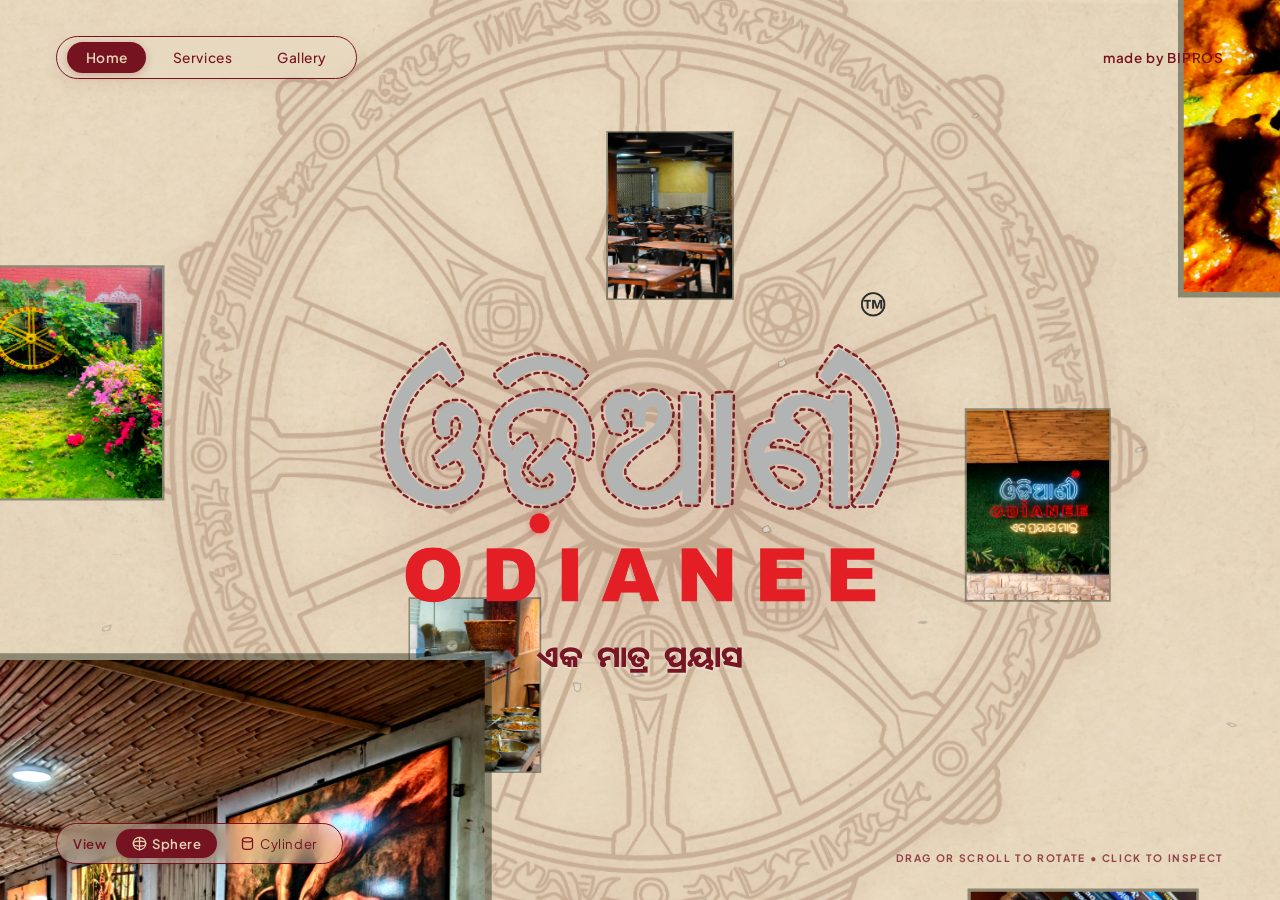
==== index.html @ 1cb21f40 "Replace gallery art data with numbered images This commit adds the new front-page and arts image ass" ====
<!DOCTYPE html>
<html lang="en">
<head>
  <meta charset="utf-8" />
  <meta name="viewport" content="width=device-width, initial-scale=1.0" />
  <title>ODIANEE — The Floating Gallery & Heritage</title>
  <meta name="description" content="An immersive 3D journey through the art, heritage, and timeless culinary culture of Odisha — replicated in the iconic floating gallery experience." />
  <link rel="icon" href="assets/logo.png" type="image/png" />

<link rel="preconnect" href="https://fonts.googleapis.com" />
  <link href="https://fonts.googleapis.com/css2?family=Federo&family=Noto+Sans+Oriya:wght@400;500;600;700;800;900&family=Plus+Jakarta+Sans:wght@300;400;500;600;700;800&display=swap" rel="stylesheet" />

<link rel="stylesheet" href="css/styles.css" />

<script src="assets/libs/three.min.js"></script>
  <script src="assets/libs/gsap.min.js"></script>
  <script src="assets/libs/ScrollTrigger.min.js"></script>
</head>
<body>

<header class="site-header">
    <div class="header-inner">
      <nav class="main-nav">
        <a href="index.html" class="nav-link active" data-view="collection">Home</a>
        <a href="services.html" class="nav-link" data-view="history">Services</a>
        <a href="gallery.html" class="nav-link" data-view="process">Gallery</a>
      </nav>
      <div class="header-credit">
        <a href="https://www.bipros.com/" target="_blank" rel="noopener noreferrer"><span>made by BIPROS</span></a>
      </div>
    </div>
  </header>

<div id="app">

<main id="view-collection" class="view-layer active">
      
      <div class="hero-wheel-backdrop" id="hero-wheel-backdrop">
        <div class="wheel-wrap">
          <img src="assets/chakra-wheel.png" alt="Sacred Konark Wheel" class="center-chakra-wheel" />
        </div>
      </div>

<div id="canvas-container">
        <canvas id="webgl-canvas"></canvas>
      </div>

      <section class="center-hero" id="center-hero">
        <div class="logo-wrap">
          <div class="logo-interactive">
            <img src="assets/logo.png" alt="ODIANEE Restaurant Logo" class="restaurant-logo" id="main-restaurant-logo" />
            <svg class="logo-svg-overlay" viewBox="0 0 990 630" fill="none" xmlns="http://www.w3.org/2000/svg">
              <path class="marching-ants-stroke" d="M 130 118 L 137 123 L 168 171 L 171 182 L 147 200 L 124 175 L 101 192 L 87 207 L 74 226 L 60 261 L 56 291 L 60 319 L 74 353 L 83 365 L 98 377 L 122 385 L 140 384 L 156 377 L 168 361 L 167 349 L 160 338 L 156 335 L 129 350 L 123 346 L 113 326 L 156 289 L 163 276 L 163 264 L 158 256 L 153 257 L 148 265 L 148 287 L 141 293 L 127 294 L 119 287 L 114 268 L 114 255 L 120 239 L 135 227 L 149 223 L 166 223 L 175 227 L 193 243 L 201 262 L 199 288 L 187 313 L 197 326 L 207 352 L 206 372 L 196 392 L 174 410 L 149 419 L 115 421 L 87 414 L 60 398 L 44 381 L 32 361 L 22 330 L 19 309 L 21 267 L 40 212 L 57 185 L 78 160 L 105 135 L 129 119 Z M 860 122 L 897 144 L 931 178 L 951 210 L 967 257 L 971 286 L 969 323 L 953 367 L 929 415 L 923 419 L 890 420 L 884 414 L 877 421 L 850 421 L 845 418 L 844 283 L 832 257 L 823 248 L 809 241 L 792 240 L 780 251 L 779 257 L 806 282 L 787 306 L 780 306 L 765 298 L 750 297 L 740 302 L 733 310 L 757 310 L 785 317 L 809 330 L 819 340 L 829 362 L 830 378 L 822 401 L 811 413 L 787 423 L 769 423 L 741 414 L 729 406 L 710 386 L 701 371 L 691 343 L 688 316 L 698 285 L 714 268 L 737 259 L 739 239 L 747 226 L 758 216 L 777 208 L 798 207 L 843 219 L 845 210 L 850 207 L 880 208 L 883 213 L 885 413 L 901 390 L 918 353 L 932 307 L 932 284 L 928 256 L 921 234 L 907 209 L 894 194 L 877 181 L 865 176 L 852 193 L 842 200 L 821 182 L 821 174 L 854 126 L 859 123 Z M 301 137 L 342 141 L 364 149 L 392 166 L 400 176 L 381 201 L 372 203 L 350 183 L 324 173 L 305 173 L 290 177 L 269 188 L 254 201 L 247 201 L 227 179 L 227 172 L 262 148 L 300 138 Z M 310 203 L 330 203 L 355 209 L 374 219 L 390 234 L 402 254 L 409 278 L 410 307 L 406 330 L 400 334 L 372 322 L 377 299 L 375 272 L 361 254 L 334 242 L 302 241 L 283 246 L 271 253 L 264 259 L 256 273 L 257 298 L 261 304 L 282 285 L 289 283 L 295 287 L 307 310 L 285 336 L 279 356 L 289 373 L 311 383 L 329 380 L 334 374 L 333 363 L 329 360 L 317 372 L 309 373 L 289 353 L 289 346 L 339 294 L 347 295 L 365 308 L 367 317 L 354 330 L 369 348 L 375 365 L 374 380 L 366 396 L 348 411 L 322 420 L 296 420 L 276 413 L 254 391 L 246 368 L 245 344 L 227 327 L 218 308 L 217 279 L 231 245 L 247 229 L 265 217 L 293 206 L 309 204 Z M 518 203 L 535 207 L 551 223 L 557 245 L 555 265 L 547 282 L 533 296 L 503 314 L 475 339 L 468 351 L 468 363 L 485 381 L 496 386 L 510 387 L 530 380 L 556 358 L 567 344 L 567 215 L 573 209 L 603 210 L 606 215 L 605 415 L 600 418 L 570 417 L 566 401 L 548 414 L 529 421 L 495 423 L 460 411 L 437 391 L 431 381 L 426 365 L 426 353 L 436 327 L 457 305 L 500 279 L 484 278 L 479 275 L 478 245 L 468 241 L 463 252 L 473 266 L 471 282 L 461 288 L 440 284 L 426 255 L 425 236 L 428 226 L 440 211 L 453 206 L 478 205 L 494 215 L 507 206 L 517 204 Z M 657 207 L 665 208 L 668 213 L 665 414 L 658 418 L 638 420 L 631 419 L 628 414 L 628 215 L 634 209 L 656 208 Z M 758 347 L 742 346 L 736 349 L 752 373 L 771 386 L 779 386 L 790 380 L 795 373 L 795 367 L 781 354 L 759 347 Z" />
              <circle class="animated-red-dot" cx="310" cy="450" r="18.5" fill="#E31E24" />
            </svg>
          </div>
          <p class="hero-subtitle">ଏକ ମାତ୍ର ପ୍ରୟାସ</p>
        </div>
      </section>

<div class="bottom-controls">
        <div class="view-switcher-pill">
          <span class="view-label">View</span>
          <button id="btn-sphere" class="view-btn active" title="Sphere View" aria-label="Sphere View">
            <svg class="view-icon" width="16" height="16" viewBox="0 0 24 24" fill="none" stroke="currentColor" stroke-width="2" stroke-linecap="round" stroke-linejoin="round">
              <circle cx="12" cy="12" r="10"/>
              <ellipse cx="12" cy="12" rx="10" ry="4"/>
              <line x1="12" y1="2" x2="12" y2="22"/>
            </svg>
            <span>Sphere</span>
          </button>
          <button id="btn-cylinder" class="view-btn" title="Cylinder View" aria-label="Cylinder View">
            <svg class="view-icon" width="16" height="16" viewBox="0 0 24 24" fill="none" stroke="currentColor" stroke-width="2" stroke-linecap="round" stroke-linejoin="round">
              <ellipse cx="12" cy="6" rx="8" ry="3.5"/>
              <path d="M4 6v12c0 1.93 3.58 3.5 8 3.5s8-1.57 8-3.5V6"/>
            </svg>
            <span>Cylinder</span>
          </button>
        </div>
      </div>

<div id="detail-modal" class="detail-modal">
        <button id="detail-close-btn" class="detail-close-btn">
          <span>&#x2715;</span> Close
        </button>
        <div class="detail-body">
          <div class="detail-title-col">
            <h1 id="detail-title" class="detail-title">Radha &amp; Krishna</h1>
          </div>
          <div class="detail-desc-col">
            <p id="detail-desc" class="detail-desc"></p>
          </div>
        </div>
      </div>
    </main>

<section id="view-history" class="view-layer">
      <div id="history-progress" class="history-progress"></div>

<article class="scroll-section">
        <div class="section-wrapper">
          <div class="section-content">
            <p class="section-num">01</p>
            <div class="section-title-wrap">
              <h2 class="section-title">What Is Pahari Art?</h2>
            </div>
            <div class="section-para-wrap">
              <p class="section-para">Pahari painting is a tradition of miniature painting that flourished in the Himalayan foothills of North India, celebrating intense emotional resonance, delicate naturalism, and timeless spiritual devotion.</p>
            </div>
          </div>
          <div class="section-image-box">
            <img class="section-img" src="assets/history/history-art-1.png" alt="What Is Pahari Art" />
          </div>
        </div>
      </article>

<article class="scroll-section">
        <div class="section-wrapper">
          <div class="section-content">
            <p class="section-num">02</p>
            <div class="section-title-wrap">
              <h2 class="section-title">The Origins</h2>
            </div>
            <div class="section-para-wrap">
              <p class="section-para">The origins of Pahari painting lie in the decline of the Mughal Empire and the migration of skilled atelier artists to the tranquil, mountain-guarded valleys of northern India.</p>
            </div>
          </div>
          <div class="section-image-box">
            <img class="section-img" src="assets/history/history-art-2.png" alt="The Origins" />
          </div>
        </div>
      </article>

<article class="scroll-section">
        <div class="section-wrapper">
          <div class="section-content">
            <p class="section-num">03</p>
            <div class="section-title-wrap">
              <h2 class="section-title">The Schools</h2>
            </div>
            <div class="section-para-wrap">
              <p class="section-para">Basohli, Guler, Kangra, Chamba, and Mandi each shaped unique visual languages — from vibrant unmixed pigments and beetle-wing jewel effects to soft poetic lyrical realism.</p>
            </div>
          </div>
          <div class="section-image-box">
            <img class="section-img" src="assets/history/history-art-3.png" alt="The Schools" />
          </div>
        </div>
      </article>

<article class="scroll-section">
        <div class="section-wrapper">
          <div class="section-content">
            <p class="section-num">04</p>
            <div class="section-title-wrap">
              <h2 class="section-title">The Subjects</h2>
            </div>
            <div class="section-para-wrap">
              <p class="section-para">Love, devotion, musical modes (Ragamala), poetry, and mythology became the living soul of Pahari art, capturing the intimate dialogue between human sentiment and cosmic beauty.</p>
            </div>
          </div>
          <div class="section-image-box">
            <img class="section-img" src="assets/history/history-art-4.png" alt="The Subjects" />
          </div>
        </div>
      </article>

<article class="scroll-section">
        <div class="section-wrapper">
          <div class="section-content">
            <p class="section-num">05</p>
            <div class="section-title-wrap">
              <h2 class="section-title">Legacy</h2>
            </div>
            <div class="section-para-wrap">
              <p class="section-para">Today, Pahari paintings are celebrated worldwide in premier museums as enduring masterpieces of poetic storytelling, fine draughtsmanship, and transcendent aesthetic grace.</p>
            </div>
          </div>
          <div class="section-image-box">
            <img class="section-img" src="assets/history/history-art-5.png" alt="Legacy" />
          </div>
        </div>
      </article>
    </section>

<section id="view-process" class="view-layer">
      <div class="process-container">
        <div class="process-pin-wrapper">
          <div class="process-main">

<div class="process-text-col">
              <h1 class="process-main-title">The Art of Making</h1>
              <div class="dynamic-text-stage">
                
                <div class="dynamic-text-item active" data-step="0">
                  <span class="dynamic-step-label">STEP 1</span>
                  <h2 class="dynamic-step-title">The Paper and the Ground</h2>
                  <p class="dynamic-step-desc">Most Pahari paintings were executed on wasli — a laminated sheet made by pasting several layers of paper together, then rubbing the surface smooth with a polished agate stone until it acquired a near-enamelled finish.</p>
                </div>

                <div class="dynamic-text-item" data-step="1">
                  <span class="dynamic-step-label">STEP 2</span>
                  <h2 class="dynamic-step-title">The Pigments</h2>
                  <p class="dynamic-step-desc">The colours of Pahari painting were not bought from a shop. They were prepared: lapis lazuli from Afghanistan, vermilion from purified cinnabar, white from conch shell, and gold beaten to impossible thinness.</p>
                </div>

                <div class="dynamic-text-item" data-step="2">
                  <span class="dynamic-step-label">STEP 3</span>
                  <h2 class="dynamic-step-title">The Brushes</h2>
                  <p class="dynamic-step-desc">The brushes of Pahari painting were made from the fine tail hairs of squirrels. The finest brushes contained as few as three or four hairs, capable of drawing a line finer than human hair.</p>
                </div>

                <div class="dynamic-text-item" data-step="3">
                  <span class="dynamic-step-label">STEP 4</span>
                  <h2 class="dynamic-step-title">The Drawing</h2>
                  <p class="dynamic-step-desc">The painting began with a preliminary sketch in charcoal or light red, refined through master transfers, then outlined in permanent ink before color began.</p>
                </div>

                <div class="dynamic-text-item" data-step="4">
                  <span class="dynamic-step-label">STEP 5</span>
                  <h2 class="dynamic-step-title">The Colouring</h2>
                  <p class="dynamic-step-desc">Colour was applied in delicate layers: flat washes first, then meticulous tonal modelling, followed by micro-strokes defining fabric textures and botanical life.</p>
                </div>

                <div class="dynamic-text-item" data-step="5">
                  <span class="dynamic-step-label">STEP 6</span>
                  <h2 class="dynamic-step-title">Gold and Final Details</h2>
                  <p class="dynamic-step-desc">Pure gold was applied with fine gum medium for jewellery, halo outlines, and architecture, then burnished with agate stone to achieve a mirror-bright metal gleam.</p>
                </div>

                <div class="dynamic-text-item" data-step="6">
                  <span class="dynamic-step-label">STEP 7</span>
                  <h2 class="dynamic-step-title">The Artists and Their Lives</h2>
                  <p class="dynamic-step-desc">Painting in the Pahari courts was a sacred hereditary profession. Master families passed secrets across generations, dedicated entirely to the perfection of emotional vision.</p>
                </div>

              </div>
            </div>

<div class="process-cards-col">
              <div class="cards-stage">
                
                <div class="stack-card" style="z-index: 10;">
                  <img src="assets/process/art-1.png" alt="The Paper and the Ground" class="stack-card-img" />
                  <div class="stack-card-overlay"></div>
                </div>

                <div class="stack-card" style="z-index: 9;">
                  <img src="assets/process/art-2.png" alt="The Pigments" class="stack-card-img" />
                  <div class="stack-card-overlay"></div>
                </div>

                <div class="stack-card" style="z-index: 8;">
                  <img src="assets/process/art-3.png" alt="The Brushes" class="stack-card-img" />
                  <div class="stack-card-overlay"></div>
                </div>

                <div class="stack-card" style="z-index: 7;">
                  <img src="assets/process/art-4.png" alt="The Drawing" class="stack-card-img" />
                  <div class="stack-card-overlay"></div>
                </div>

                <div class="stack-card" style="z-index: 6;">
                  <img src="assets/process/art-5.png" alt="The Colouring" class="stack-card-img" />
                  <div class="stack-card-overlay"></div>
                </div>

                <div class="stack-card" style="z-index: 5;">
                  <img src="assets/process/art-6.png" alt="Gold and Final Details" class="stack-card-img" />
                  <div class="stack-card-overlay"></div>
                </div>

                <div class="stack-card" style="z-index: 4;">
                  <img src="assets/process/art-7.png" alt="The Artists and Their Lives" class="stack-card-img" />
                  <div class="stack-card-overlay"></div>
                </div>

              </div>
            </div>

          </div>
        </div>
      </div>
    </section>

  </div>

<div id="transition-curtain" class="transition-curtain">
    <svg class="transition-svg" viewBox="0 0 100 100" preserveAspectRatio="none">
      <path id="transition-path" class="transition-path" d="M 0 0 Q 50 0 100 0 L 100 0 Q 50 0 0 0 Z"></path>
    </svg>
  </div>

  <div class="cursor-hint">Drag or scroll to rotate &bull; Click to inspect</div>

<script src="js/data.js"></script>
  <script src="js/gallery.js"></script>
  <script src="js/history.js"></script>
  <script src="js/process.js"></script>
  <script src="js/transitions.js"></script>

  <script>window.addEventListener('DOMContentLoaded', () => {
      
      const gallery = new FloatingGallery();

const historyView = new HistoryView();

const processView = new ProcessView();

const router = new PageRouter();
    });
</script>
</body>
</html>
---- css/styles.css ----
@import url('https://fonts.googleapis.com/css2?family=Federo&family=Noto+Sans+Oriya:wght@400;500;600;700;800;900&family=Plus+Jakarta+Sans:wght@300;400;500;600;700;800&display=swap');

:root {
  --primary: #761321;
  --primary-rgb: 118, 19, 33;
  --primary-dim: rgba(118, 19, 33, 0.45);
  --primary-hover: rgba(118, 19, 33, 0.75);
  --primary-light: rgba(118, 19, 33, 0.12);
  --accent-cream: #E4D3B5;
  --accent-red: #dd1d25;
  --bg-parchment: #e8dcc5;
  --font-heading: 'Federo', Georgia, serif;
  --font-para: 'Plus Jakarta Sans', -apple-system, BlinkMacSystemFont, 'Segoe UI', Roboto, sans-serif;
  --font-odia: 'Noto Sans Oriya', 'Plus Jakarta Sans', sans-serif;
}

* {
  box-sizing: border-box;
  margin: 0;
  padding: 0;
}

html, body {
  width: 100%;
  height: 100%;
  overflow: hidden;
  background-color: #e6d8bd;
  background-image: url('../assets/primary-bg.png');
  background-size: cover;
  background-position: center;
  background-repeat: no-repeat;
  background-attachment: fixed;
  color: var(--primary);
  font-family: var(--font-para);
  user-select: none;
  -webkit-font-smoothing: antialiased;
}

.font-heading {
  font-family: var(--font-heading);
}

.font-para {
  font-family: var(--font-para);
}

#app {
  position: relative;
  width: 100vw;
  height: 100vh;
  overflow: hidden;
  background: transparent;
}

#app::before {
  content: '';
  position: fixed;
  inset: 0;
  width: 100vw;
  height: 100vh;
  background-image: url('../assets/primary-bg.png');
  background-size: cover;
  background-position: center;
  background-repeat: no-repeat;
  z-index: -10;
  pointer-events: none;
}

.view-layer {
  position: absolute;
  inset: 0;
  width: 100vw;
  height: 100vh;
  opacity: 0;
  visibility: hidden;
  pointer-events: none;
  transition: opacity 0.4s ease, visibility 0.4s ease;
}

.view-layer.active {
  opacity: 1;
  visibility: visible;
  pointer-events: auto;
}

header.site-header {
  position: fixed;
  top: 0;
  left: 0;
  width: 100%;
  padding: 2rem 2rem;
  z-index: 60;
  pointer-events: none;
  color: var(--primary);
}

@media (min-width: 768px) {
  header.site-header {
    padding: 2.25rem 3.5rem;
  }
}

.header-inner {
  display: flex;
  align-items: center;
  justify-content: space-between;
}

nav.main-nav {
  pointer-events: auto;
  display: flex;
  align-items: center;
  gap: 0.35rem;
  padding: 0.28rem 0.5rem;
  border-radius: 9999px;
  background: rgba(232, 220, 197, 0.4);
  backdrop-filter: blur(8px);
  -webkit-backdrop-filter: blur(8px);
  border: 1px solid var(--primary);
  color: var(--primary);
  box-shadow: 0 4px 16px rgba(118, 19, 33, 0.08);
}

@media (min-width: 768px) {
  nav.main-nav {
    padding: 0.32rem 0.65rem;
    gap: 0.5rem;
  }
}

.nav-link {
  font-family: var(--font-para);
  font-size: 0.78rem;
  font-weight: 500;
  padding: 0.35rem 0.95rem;
  border-radius: 9999px;
  border: none;
  cursor: pointer;
  background: transparent;
  color: var(--primary);
  transition: all 0.3s cubic-bezier(0.16, 1, 0.3, 1);
  letter-spacing: 0.04em;
  text-decoration: none;
  display: inline-flex;
  align-items: center;
  justify-content: center;
}

@media (min-width: 768px) {
  .nav-link {
    font-size: 0.86rem;
    padding: 0.42rem 1.15rem;
  }
}

.nav-link:hover {
  background: rgba(255, 255, 255, 0.25);
  color: var(--primary);
}

.nav-link.active {
  background: var(--primary);
  color: var(--accent-cream);
  font-weight: 600;
  box-shadow: 0 2px 8px rgba(118, 19, 33, 0.25);
}

.header-credit {
  pointer-events: auto;
  font-family: var(--font-para);
  font-size: 0.84rem;
  letter-spacing: 0.06em;
  font-weight: 600;
  display: none;
}

@media (min-width: 640px) {
  .header-credit {
    display: flex;
    align-items: center;
  }
}

.header-credit a {
  color: var(--primary);
  text-decoration: none;
  cursor: pointer;
  transition: opacity 0.2s ease;
}

.header-credit a:hover {
  opacity: 0.75;
}

#view-collection {
  position: relative;
  width: 100vw;
  height: 100vh;
}

.canvas-bg {
  display: none !important;
}

#canvas-container {
  position: relative;
  width: 100%;
  height: 100%;
  overflow: hidden;
  z-index: 5;
  cursor: grab;
}

#canvas-container:active {
  cursor: grabbing;
}

#webgl-canvas {
  display: block;
  width: 100%;
  height: 100%;
}

.hero-wheel-backdrop {
  position: absolute;
  top: 50%;
  left: 50%;
  transform: translate(-50%, -50%);
  z-index: 2; 
  pointer-events: none;
  display: flex;
  align-items: center;
  justify-content: center;
  margin: 0;
  padding: 0;
  transition: opacity 0.45s cubic-bezier(0.16, 1, 0.3, 1), transform 0.45s cubic-bezier(0.16, 1, 0.3, 1);
  will-change: opacity, transform;
}

.hero-wheel-backdrop.hidden-hero {
  opacity: 0;
  transform: translate(-50%, -55%) scale(0.92);
  pointer-events: none;
}

.wheel-wrap {
  position: relative;
  display: flex;
  align-items: center;
  justify-content: center;
  margin: 0;
  padding: 0;
  animation: subtleFloat 6s ease-in-out infinite;
}

.center-chakra-wheel {
  display: block;
  width: min(810px, 130vw);
  height: min(810px, 130vw);
  aspect-ratio: 1 / 1;
  object-fit: contain;
  pointer-events: none;
  user-select: none;
  animation: slowChakraSpin 70s linear infinite;
  transform-origin: center center;
  opacity: 0.88;
  filter: drop-shadow(0 2px 16px rgba(118, 19, 33, 0.12));
  will-change: transform;
}

@media (min-width: 768px) {
  .center-chakra-wheel {
    width: min(1170px, 115vh);
    height: min(1170px, 115vh);
  }
}

@media (min-width: 1200px) {
  .center-chakra-wheel {
    width: min(1380px, 128vh);
    height: min(1380px, 128vh);
  }
}

@keyframes slowChakraSpin {
  from {
    transform: rotate(0deg);
  }
  to {
    transform: rotate(360deg);
  }
}

.center-hero {
  position: absolute;
  top: 50%;
  left: 50%;
  transform: translate(-50%, -50%);
  z-index: 20;
  text-align: center;
  pointer-events: none;
  display: flex;
  align-items: center;
  justify-content: center;
  transition: opacity 0.45s cubic-bezier(0.16, 1, 0.3, 1), transform 0.45s cubic-bezier(0.16, 1, 0.3, 1);
  will-change: opacity, transform;
}

.center-hero.hidden-hero {
  opacity: 0;
  transform: translate(-50%, -55%) scale(0.92);
  pointer-events: none;
}

.logo-wrap {
  position: relative;
  display: flex;
  align-items: center;
  justify-content: center;
  animation: subtleFloat 6s ease-in-out infinite;
}

@keyframes subtleFloat {
  0%, 100% { transform: translateY(0); }
  50% { transform: translateY(-6px); }
}

.logo-interactive {
  position: relative;
  display: block;
  line-height: 0;
}

.restaurant-logo {
  display: block;
  max-width: 380px;
  width: 78vw;
  height: auto;
  object-fit: contain;
  filter: drop-shadow(0 10px 32px rgba(118, 19, 33, 0.18));
  user-select: none;
  pointer-events: none;
  transition: transform 0.4s ease;
}

@media (min-width: 768px) {
  .restaurant-logo {
    max-width: 560px;
    width: 48vw;
  }
}

@media (min-width: 1200px) {
  .restaurant-logo {
    max-width: 680px;
    width: 42vw;
  }
}

.logo-svg-overlay {
  position: absolute;
  inset: 0;
  width: 100%;
  height: 100%;
  pointer-events: none;
  overflow: visible;
}

.marching-ants-stroke {
  fill: none;
  stroke: var(--primary);
  stroke-width: 4.5px;
  stroke-linecap: round;
  stroke-linejoin: round;
  stroke-dasharray: 8 8;
  animation: marchingAnts 24s linear infinite;
  opacity: 0.92;
}

@keyframes marchingAnts {
  to {
    stroke-dashoffset: -320;
  }
}

.animated-red-dot {
  transform-origin: 310px 450px;
  animation: redDotTravel 2s cubic-bezier(0.4, 0, 0.2, 1) infinite alternate;
  filter: drop-shadow(0 2px 6px rgba(227, 30, 36, 0.35));
}

@keyframes redDotTravel {
  0%, 15% {
    transform: translate(0px, 0px);
  }
  85%, 100% {
    transform: translate(56px, 0px);
  }
}

.hero-subtitle {
  position: absolute;
  top: calc(100% + 0.6rem);
  left: 50%;
  transform: translateX(-50%);
  white-space: nowrap;
  font-family: var(--font-odia);
  font-size: 1.45rem;
  font-weight: 800;
  letter-spacing: normal;
  word-spacing: 0.35rem;
  color: var(--primary);
  opacity: 0.98;
  text-shadow: 0 1px 3px rgba(255, 255, 255, 0.6);
  pointer-events: none;
}

@media (min-width: 768px) {
  .hero-subtitle {
    font-size: 1.85rem;
    letter-spacing: normal;
    word-spacing: 0.45rem;
    top: calc(100% + 0.85rem);
  }
}

.bottom-controls {
  position: absolute;
  bottom: 2rem;
  left: 2rem;
  z-index: 25;
  width: auto;
  pointer-events: none;
  transition: opacity 0.3s ease;
}

@media (min-width: 768px) {
  .bottom-controls {
    bottom: 2.25rem;
    left: 3.5rem;
  }
}

.bottom-controls.hidden-controls {
  opacity: 0;
  pointer-events: none;
}

.view-switcher-pill {
  pointer-events: auto;
  display: flex;
  align-items: center;
  gap: 0.35rem;
  padding: 0.28rem 0.5rem;
  border-radius: 9999px;
  background: rgba(232, 220, 197, 0.4);
  backdrop-filter: blur(8px);
  -webkit-backdrop-filter: blur(8px);
  border: 1px solid var(--primary);
  color: var(--primary);
  box-shadow: 0 4px 16px rgba(118, 19, 33, 0.08);
}

@media (min-width: 768px) {
  .view-switcher-pill {
    padding: 0.32rem 0.65rem;
    gap: 0.5rem;
  }
}

.view-label {
  font-family: var(--font-para);
  font-size: 0.72rem;
  font-weight: 600;
  padding-left: 0.35rem;
  padding-right: 0.15rem;
  letter-spacing: 0.04em;
  white-space: nowrap;
}

@media (min-width: 768px) {
  .view-label {
    font-size: 0.82rem;
  }
}

.view-btn {
  font-family: var(--font-para);
  font-size: 0.76rem;
  padding: 0.32rem 0.75rem;
  border-radius: 9999px;
  border: none;
  cursor: pointer;
  background: transparent;
  color: var(--primary);
  transition: all 0.3s cubic-bezier(0.16, 1, 0.3, 1);
  letter-spacing: 0.04em;
  display: inline-flex;
  align-items: center;
  gap: 0.35rem;
}

@media (min-width: 768px) {
  .view-btn {
    font-size: 0.82rem;
    padding: 0.38rem 0.95rem;
  }
}

.view-btn svg.view-icon {
  width: 15px;
  height: 15px;
  stroke: currentColor;
  flex-shrink: 0;
}

.view-btn:hover {
  background: rgba(255, 255, 255, 0.25);
}

.view-btn.active {
  background: var(--primary);
  color: var(--accent-cream);
  font-weight: 600;
  box-shadow: 0 2px 8px rgba(118, 19, 33, 0.25);
}

.detail-modal {
  position: fixed;
  inset: 0;
  z-index: 55;
  color: var(--primary);
  display: flex;
  flex-direction: column;
  padding: 1.5rem;
  pointer-events: none;
  opacity: 0;
  visibility: hidden;
  transition: opacity 0.4s ease, visibility 0.4s ease;
}

@media (min-width: 768px) {
  .detail-modal {
    padding: 2.5rem 3.5rem;
  }
}

.detail-modal.active {
  opacity: 1;
  visibility: visible;
  pointer-events: auto;
}

.detail-close-btn {
  align-self: flex-end;
  margin-top: 4.5rem;
  margin-right: 0.5rem;
  font-family: var(--font-para);
  font-size: 0.85rem;
  letter-spacing: 0.2em;
  text-transform: uppercase;
  color: var(--primary);
  background: transparent;
  border: none;
  cursor: pointer;
  opacity: 0.75;
  transition: opacity 0.25s ease, transform 0.25s ease;
  pointer-events: auto;
  display: flex;
  align-items: center;
  gap: 0.5rem;
}

@media (min-width: 768px) {
  .detail-close-btn {
    margin-top: 3.5rem;
    margin-right: 1.5rem;
    font-size: 0.9rem;
  }
}

.detail-close-btn:hover {
  opacity: 1;
  transform: translateX(-2px);
}

.detail-body {
  height: 100%;
  width: 100%;
  display: flex;
  flex-direction: column;
  justify-content: flex-end;
  gap: 1.5rem;
  pointer-events: auto;
  padding-bottom: 2.5rem;
}

@media (min-width: 768px) {
  .detail-body {
    flex-direction: row;
    align-items: flex-end;
    justify-content: space-between;
    padding-bottom: 3rem;
    gap: 2rem;
  }
}

.detail-title-col {
  width: 100%;
  max-width: 500px;
}

.detail-meta-badge {
  display: inline-block;
  font-family: var(--font-para);
  font-size: 0.72rem;
  letter-spacing: 0.15em;
  text-transform: uppercase;
  color: var(--primary-dim);
  margin-bottom: 0.5rem;
  border-bottom: 1px solid rgba(118, 19, 33, 0.25);
  padding-bottom: 0.2rem;
}

.detail-title {
  font-family: var(--font-heading);
  font-size: 2.4rem;
  font-weight: 600;
  line-height: 1.15;
  margin-bottom: 0.75rem;
  color: var(--primary);
  letter-spacing: -0.01em;
}

@media (min-width: 768px) {
  .detail-title {
    font-size: 3.6rem;
  }
}

.detail-tags {
  display: flex;
  flex-wrap: wrap;
  gap: 0.4rem;
  margin-top: 0.5rem;
}

.detail-tag {
  font-family: var(--font-para);
  font-size: 0.75rem;
  font-weight: 600;
  padding: 0.25rem 0.75rem;
  border-radius: 9999px;
  background: rgba(118, 19, 33, 0.1);
  color: var(--primary);
  letter-spacing: 0.05em;
}

.detail-desc-col {
  width: 100%;
  max-width: 500px;
}

.detail-desc {
  font-family: var(--font-para);
  font-size: 0.95rem;
  font-weight: 400;
  line-height: 1.65;
  color: #22281b;
  text-align: justify;
  text-wrap: balance;
  background: rgba(232, 220, 197, 0.55);
  backdrop-filter: blur(8px);
  -webkit-backdrop-filter: blur(8px);
  padding: 1.1rem 1.4rem;
  border-radius: 12px;
  border: 1px solid rgba(118, 19, 33, 0.15);
}

@media (min-width: 768px) {
  .detail-desc {
    font-size: 1.02rem;
    padding: 1.3rem 1.65rem;
  }
}

#view-history {
  display: flex;
  width: 100vw;
  height: 100vh;
  overflow-x: auto;
  overflow-y: hidden;
  scrollbar-width: none;
  -ms-overflow-style: none;
}

#view-history::-webkit-scrollbar {
  display: none;
}

.history-bg {
  display: none !important;
}

.scroll-section {
  min-width: 100vw;
  width: 100vw;
  height: 100vh;
  flex-shrink: 0;
  display: flex;
  align-items: center;
  justify-content: center;
  padding: 2rem 1.5rem;
  position: relative;
}

@media (min-width: 768px) {
  .scroll-section {
    padding: 2rem 6rem;
  }
}

.section-wrapper {
  width: 85%;
  height: 100%;
  display: flex;
  flex-direction: column;
  align-items: center;
  justify-content: center;
  gap: 2rem;
}

@media (min-width: 768px) {
  .section-wrapper {
    width: 75%;
    flex-direction: row;
    justify-content: space-between;
    gap: 3rem;
  }
}

.section-content {
  width: 100%;
}

@media (min-width: 768px) {
  .section-content {
    width: 48%;
  }
}

.section-num {
  color: var(--primary);
  font-family: var(--font-heading);
  font-size: 2.4rem;
  font-weight: 600;
  margin-bottom: 0.5rem;
  opacity: 0.95;
}

.section-title-wrap {
  overflow: hidden;
}

.section-title {
  color: var(--primary);
  font-family: var(--font-heading);
  font-size: 2rem;
  font-weight: 600;
  line-height: 1.2;
  letter-spacing: -0.01em;
  margin-bottom: 1.25rem;
}

@media (min-width: 768px) {
  .section-title {
    font-size: 3.4rem;
  }
}

.section-para-wrap {
  overflow: hidden;
}

.section-para {
  color: #22281b;
  font-family: var(--font-para);
  font-size: 1.05rem;
  font-weight: 400;
  line-height: 1.6;
  text-wrap: balance;
  opacity: 0.95;
}

@media (min-width: 768px) {
  .section-para {
    font-size: 1.22rem;
  }
}

.section-image-box {
  width: 100%;
  height: 45vh;
  border-radius: 4px;
  overflow: hidden;
  box-shadow: 0 16px 40px rgba(118, 19, 33, 0.18);
  border: 1px solid rgba(118, 19, 33, 0.15);
  background: rgba(118, 19, 33, 0.05);
}

@media (min-width: 768px) {
  .section-image-box {
    width: 40%;
    height: 58vh;
  }
}

.section-img {
  width: 100%;
  height: 100%;
  object-fit: cover;
  transition: transform 0.6s cubic-bezier(0.16, 1, 0.3, 1);
}

.section-image-box:hover .section-img {
  transform: scale(1.04);
}

.history-progress {
  position: fixed;
  bottom: 0;
  left: 0;
  height: 3px;
  background: var(--primary);
  z-index: 60;
  width: 0%;
  transition: width 0.1s ease-out;
}

#view-process {
  position: relative;
  width: 100vw;
  height: 100vh;
  overflow-y: auto;
  overflow-x: hidden;
  background-color: transparent;
  color: #1c1a17;
  scrollbar-width: thin;
}

.process-bg {
  display: none !important;
}

.process-container {
  position: relative;
  width: 100%;
  min-height: 700vh; 
}

.process-pin-wrapper {
  position: sticky;
  top: 0;
  left: 0;
  width: 100vw;
  height: 100vh;
  display: flex;
  align-items: center;
  justify-content: center;
  overflow: hidden;
}

.process-main {
  width: 90%;
  height: 100%;
  display: flex;
  flex-direction: column;
  justify-content: center;
  color: var(--primary);
}

@media (min-width: 768px) {
  .process-main {
    width: 82%;
    flex-direction: row;
    align-items: center;
  }
}

.process-text-col {
  width: 100%;
  height: 48%;
  display: flex;
  flex-direction: column;
  justify-content: center;
  padding: 1.5rem 1rem;
  position: relative;
}

@media (min-width: 768px) {
  .process-text-col {
    width: 50%;
    height: 100%;
    padding: 2rem 4rem;
  }
}

.process-main-title {
  font-family: var(--font-heading);
  font-size: 2.2rem;
  font-weight: 600;
  margin-bottom: 1.5rem;
  color: var(--primary);
}

@media (min-width: 768px) {
  .process-main-title {
    font-size: 3.4rem;
    margin-bottom: 2rem;
  }
}

.dynamic-text-stage {
  position: relative;
  height: 60%;
  width: 100%;
}

.dynamic-text-item {
  position: absolute;
  top: 50%;
  left: 0;
  transform: translateY(-50%);
  width: 100%;
  display: flex;
  flex-direction: column;
  gap: 0.6rem;
  padding-right: 1.5rem;
  opacity: 0;
  pointer-events: none;
  transition: opacity 0.4s ease, transform 0.4s ease;
}

.dynamic-text-item.active {
  opacity: 1;
  pointer-events: auto;
  transform: translateY(-50%);
}

.dynamic-step-label {
  font-family: var(--font-para);
  font-size: 0.95rem;
  font-weight: 600;
  letter-spacing: 0.2em;
  color: var(--primary);
}

@media (min-width: 768px) {
  .dynamic-step-label {
    font-size: 1.15rem;
  }
}

.dynamic-step-title {
  font-family: var(--font-heading);
  font-size: 1.5rem;
  font-weight: 600;
  line-height: 1.15;
  letter-spacing: -0.01em;
  color: var(--primary);
}

@media (min-width: 768px) {
  .dynamic-step-title {
    font-size: 2.1rem;
  }
}

.dynamic-step-desc {
  font-family: var(--font-para);
  font-size: 0.92rem;
  font-weight: 400;
  line-height: 1.6;
  color: #22281b;
  text-wrap: balance;
  opacity: 0.95;
}

@media (min-width: 768px) {
  .dynamic-step-desc {
    font-size: 1.05rem;
  }
}

.process-cards-col {
  width: 100%;
  height: 48%;
  display: flex;
  align-items: center;
  justify-content: center;
  padding: 1rem;
}

@media (min-width: 768px) {
  .process-cards-col {
    width: 50%;
    height: 100%;
    padding: 3rem;
  }
}

.cards-stage {
  position: relative;
  width: 100%;
  max-width: 440px;
  height: 90%;
  max-height: 68vh;
  border-radius: 8px;
  overflow: hidden;
  box-shadow: 0 20px 48px rgba(118, 19, 33, 0.22);
}

.stack-card {
  position: absolute;
  inset: 0;
  width: 100%;
  height: 100%;
  overflow: hidden;
  will-change: transform;
}

.stack-card-img {
  position: relative;
  width: 100%;
  height: 100%;
  object-fit: cover;
  pointer-events: none;
  transform-origin: center;
}

.stack-card-overlay {
  position: absolute;
  inset: 0;
  background: linear-gradient(to top, rgba(0,0,0,0.45) 0%, rgba(0,0,0,0) 40%, rgba(0,0,0,0) 100%);
  pointer-events: none;
}

.transition-curtain {
  position: fixed;
  inset: 0;
  width: 100vw;
  height: 100vh;
  z-index: 9999;
  pointer-events: none;
}

.transition-svg {
  width: 100%;
  height: 100%;
  display: block;
}

.transition-path {
  fill: var(--primary);
}

.cursor-hint {
  position: fixed;
  bottom: 2rem;
  right: 2rem;
  font-family: var(--font-para);
  font-size: 0.64rem;
  font-weight: 700;
  letter-spacing: 0.16em;
  color: var(--primary);
  opacity: 0.75;
  text-transform: uppercase;
  z-index: 40;
  pointer-events: none;
  display: none;
}

@media (min-width: 768px) {
  .cursor-hint {
    display: block;
    bottom: 2.25rem;
    right: 3.5rem;
  }
}
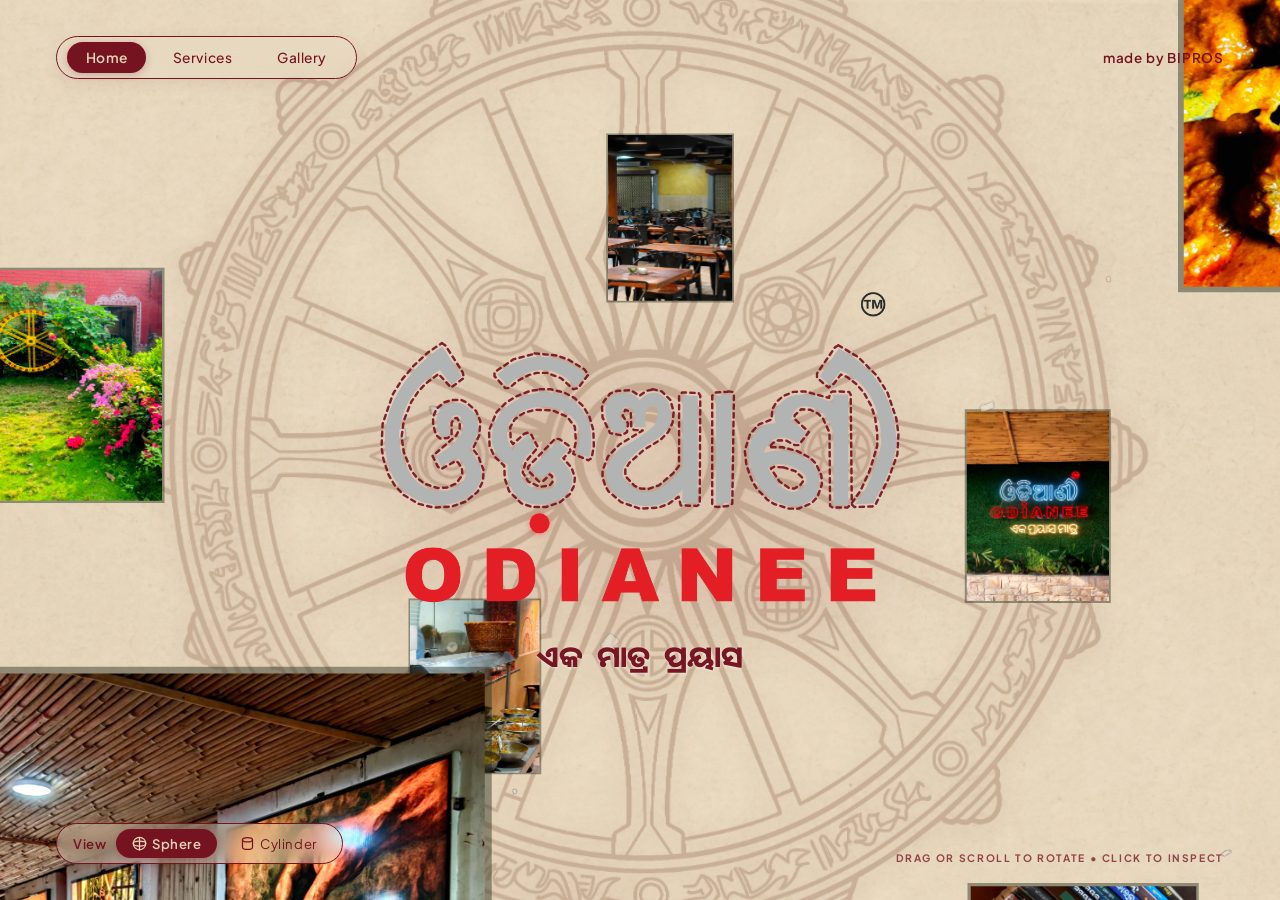
==== commit 424fd45a: "Refresh Odia gallery content and assets This commit replaces placeholder gallery entries with descri" ====
--- a/index.html
+++ b/index.html
@@ -85,7 +85,7 @@
         </button>
         <div class="detail-body">
           <div class="detail-title-col">
-            <h1 id="detail-title" class="detail-title">Radha &amp; Krishna</h1>
+            <h1 id="detail-title" class="detail-title">Authentic Odia Cuisine</h1>
           </div>
           <div class="detail-desc-col">
             <p id="detail-desc" class="detail-desc"></p>
@@ -293,8 +293,8 @@
 
   <div class="cursor-hint">Drag or scroll to rotate &bull; Click to inspect</div>
 
-<script src="js/data.js"></script>
-  <script src="js/gallery.js"></script>
+<script src="js/data.js?v=2"></script>
+  <script src="js/gallery.js?v=2"></script>
   <script src="js/history.js"></script>
   <script src="js/process.js"></script>
   <script src="js/transitions.js"></script>
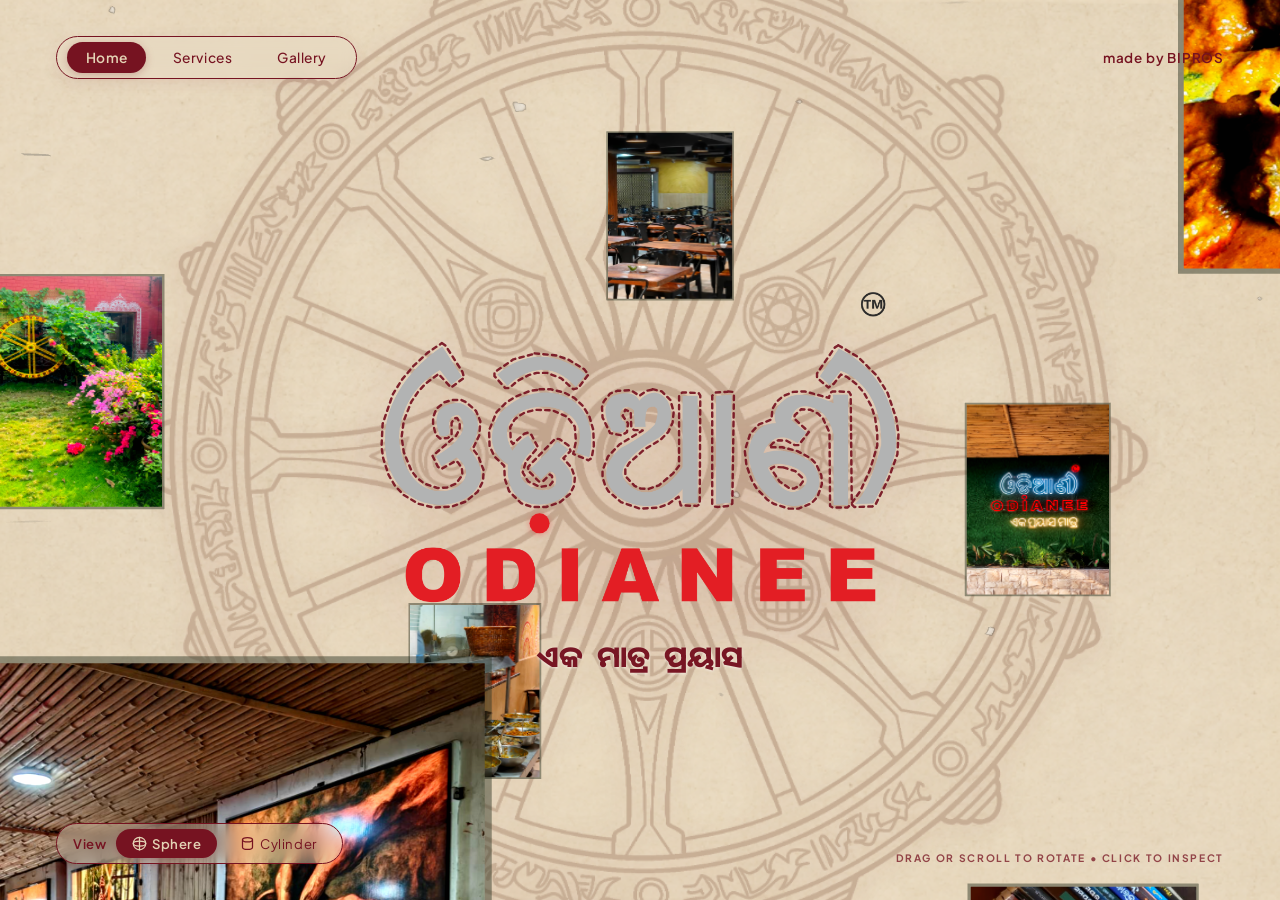
==== commit 0e189f14: "Fix gallery interactions and cache busting This change updates gallery asset URLs to bust browser ca" ====
--- a/index.html
+++ b/index.html
@@ -293,8 +293,8 @@
 
   <div class="cursor-hint">Drag or scroll to rotate &bull; Click to inspect</div>
 
-<script src="js/data.js?v=2"></script>
-  <script src="js/gallery.js?v=2"></script>
+<script src="js/data.js?v=3"></script>
+  <script src="js/gallery.js?v=3"></script>
   <script src="js/history.js"></script>
   <script src="js/process.js"></script>
   <script src="js/transitions.js"></script>
@@ -302,6 +302,7 @@
   <script>window.addEventListener('DOMContentLoaded', () => {
       
       const gallery = new FloatingGallery();
+      window.floatingGallery = gallery;
 
 const historyView = new HistoryView();
 
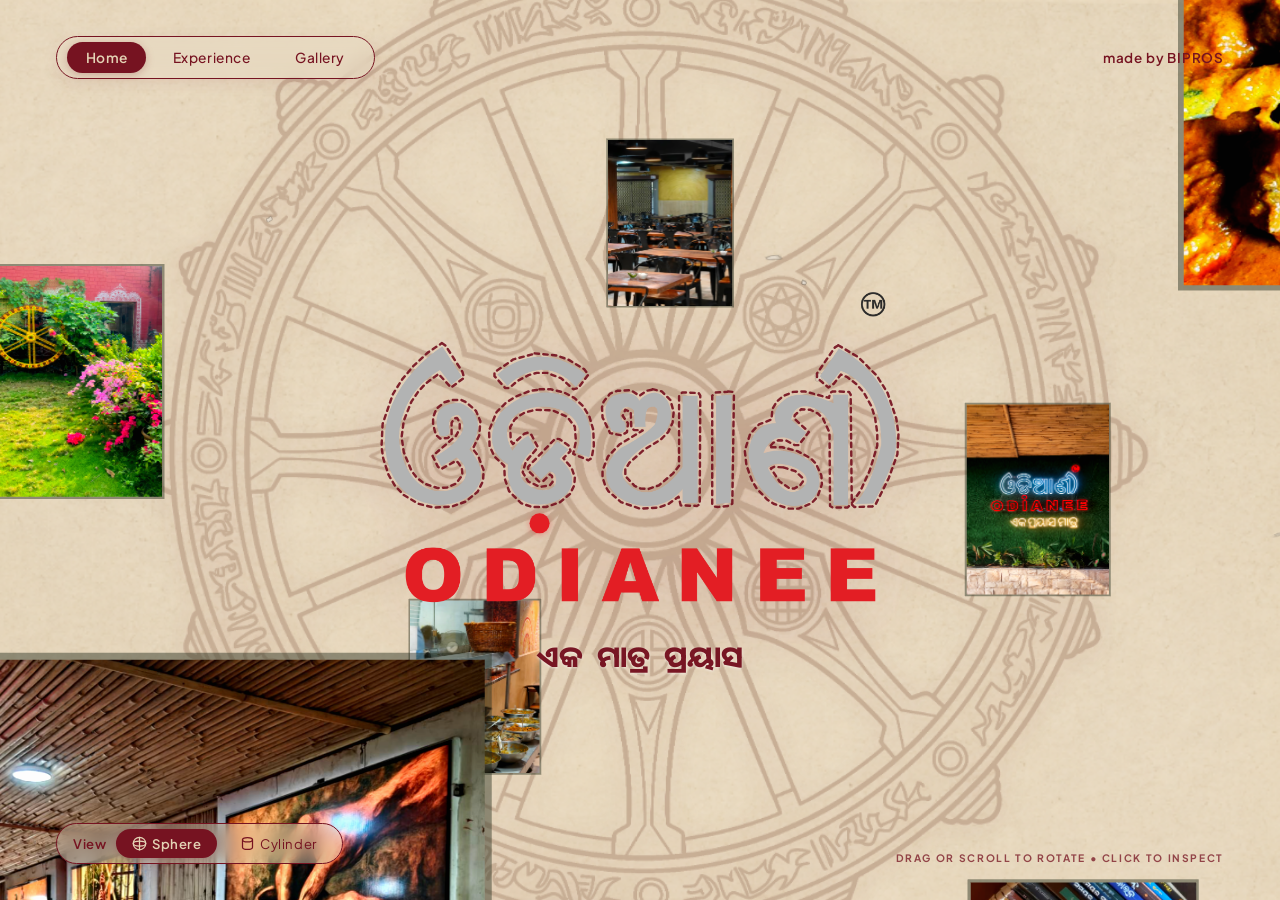
==== commit 998b528d: "Launch Experience page and redirects Replaced the old Services flow with a new Experience page, upda" ====
--- a/index.html
+++ b/index.html
@@ -22,7 +22,7 @@
     <div class="header-inner">
       <nav class="main-nav">
         <a href="index.html" class="nav-link active" data-view="collection">Home</a>
-        <a href="services.html" class="nav-link" data-view="history">Services</a>
+        <a href="experience.html" class="nav-link" data-view="history">Experience</a>
         <a href="gallery.html" class="nav-link" data-view="process">Gallery</a>
       </nav>
       <div class="header-credit">
@@ -97,87 +97,121 @@
 <section id="view-history" class="view-layer">
       <div id="history-progress" class="history-progress"></div>
 
-<article class="scroll-section">
+      <article class="scroll-section">
         <div class="section-wrapper">
           <div class="section-content">
             <p class="section-num">01</p>
             <div class="section-title-wrap">
-              <h2 class="section-title">What Is Pahari Art?</h2>
-            </div>
-            <div class="section-para-wrap">
-              <p class="section-para">Pahari painting is a tradition of miniature painting that flourished in the Himalayan foothills of North India, celebrating intense emotional resonance, delicate naturalism, and timeless spiritual devotion.</p>
-            </div>
-          </div>
-          <div class="section-image-box">
-            <img class="section-img" src="assets/history/history-art-1.png" alt="What Is Pahari Art" />
-          </div>
-        </div>
-      </article>
-
-<article class="scroll-section">
+              <h2 class="section-title">Hospitality</h2>
+            </div>
+            <div class="section-para-wrap">
+              <p class="section-para">Experiencing every guest with the warm, heartfelt care of traditional Odia home culture.</p>
+            </div>
+          </div>
+          <div class="section-image-box">
+            <img class="section-img" src="assets/Middle/1.png" alt="Hospitality" loading="lazy" decoding="async" />
+          </div>
+        </div>
+      </article>
+
+      <article class="scroll-section">
         <div class="section-wrapper">
           <div class="section-content">
             <p class="section-num">02</p>
             <div class="section-title-wrap">
-              <h2 class="section-title">The Origins</h2>
-            </div>
-            <div class="section-para-wrap">
-              <p class="section-para">The origins of Pahari painting lie in the decline of the Mughal Empire and the migration of skilled atelier artists to the tranquil, mountain-guarded valleys of northern India.</p>
-            </div>
-          </div>
-          <div class="section-image-box">
-            <img class="section-img" src="assets/history/history-art-2.png" alt="The Origins" />
-          </div>
-        </div>
-      </article>
-
-<article class="scroll-section">
+              <h2 class="section-title">Service</h2>
+            </div>
+            <div class="section-para-wrap">
+              <p class="section-para">Delivering attentive, seamless care rooted in genuine respect and comfort.</p>
+            </div>
+          </div>
+          <div class="section-image-box">
+            <img class="section-img" src="assets/Middle/2.png" alt="Service" loading="lazy" decoding="async" />
+          </div>
+        </div>
+      </article>
+
+      <article class="scroll-section">
         <div class="section-wrapper">
           <div class="section-content">
             <p class="section-num">03</p>
             <div class="section-title-wrap">
-              <h2 class="section-title">The Schools</h2>
-            </div>
-            <div class="section-para-wrap">
-              <p class="section-para">Basohli, Guler, Kangra, Chamba, and Mandi each shaped unique visual languages — from vibrant unmixed pigments and beetle-wing jewel effects to soft poetic lyrical realism.</p>
-            </div>
-          </div>
-          <div class="section-image-box">
-            <img class="section-img" src="assets/history/history-art-3.png" alt="The Schools" />
-          </div>
-        </div>
-      </article>
-
-<article class="scroll-section">
+              <h2 class="section-title">Heritage</h2>
+            </div>
+            <div class="section-para-wrap">
+              <p class="section-para">Celebrating centuries of Odia culinary traditions and cultural pride in every detail.</p>
+            </div>
+          </div>
+          <div class="section-image-box">
+            <img class="section-img" src="assets/Middle/3.png" alt="Heritage" loading="lazy" decoding="async" />
+          </div>
+        </div>
+      </article>
+
+      <article class="scroll-section">
         <div class="section-wrapper">
           <div class="section-content">
             <p class="section-num">04</p>
             <div class="section-title-wrap">
-              <h2 class="section-title">The Subjects</h2>
-            </div>
-            <div class="section-para-wrap">
-              <p class="section-para">Love, devotion, musical modes (Ragamala), poetry, and mythology became the living soul of Pahari art, capturing the intimate dialogue between human sentiment and cosmic beauty.</p>
-            </div>
-          </div>
-          <div class="section-image-box">
-            <img class="section-img" src="assets/history/history-art-4.png" alt="The Subjects" />
-          </div>
-        </div>
-      </article>
-
-<article class="scroll-section">
+              <h2 class="section-title">Art</h2>
+            </div>
+            <div class="section-para-wrap">
+              <p class="section-para">Showcasing the timeless beauty and rich artistic craftsmanship of Odisha.</p>
+            </div>
+          </div>
+          <div class="section-image-box">
+            <img class="section-img" src="assets/Middle/4.png" alt="Art" loading="lazy" decoding="async" />
+          </div>
+        </div>
+      </article>
+
+      <article class="scroll-section">
         <div class="section-wrapper">
           <div class="section-content">
             <p class="section-num">05</p>
             <div class="section-title-wrap">
-              <h2 class="section-title">Legacy</h2>
-            </div>
-            <div class="section-para-wrap">
-              <p class="section-para">Today, Pahari paintings are celebrated worldwide in premier museums as enduring masterpieces of poetic storytelling, fine draughtsmanship, and transcendent aesthetic grace.</p>
-            </div>
-          </div>
-          <div class="section-image-box">
-            <img class="section-img" src="assets/history/history-art-5.png" alt="Legacy" />
+              <h2 class="section-title">Roots</h2>
+            </div>
+            <div class="section-para-wrap">
+              <p class="section-para">Grounded in the authentic, earth-born flavors and age-old customs of the land.</p>
+            </div>
+          </div>
+          <div class="section-image-box">
+            <img class="section-img" src="assets/Middle/5.png" alt="Roots" loading="lazy" decoding="async" />
+          </div>
+        </div>
+      </article>
+
+      <article class="scroll-section">
+        <div class="section-wrapper">
+          <div class="section-content">
+            <p class="section-num">06</p>
+            <div class="section-title-wrap">
+              <h2 class="section-title">Coming Soon...</h2>
+            </div>
+            <div class="section-para-wrap">
+              <p class="section-para">Our journey of cultural revival continues to unfold. Stay tuned as we prepare to unveil our next immersive heritage chapter.</p>
+            </div>
+          </div>
+          <div class="section-image-box section-image-empty">
+            <div class="empty-frame-inner">
+              <div class="empty-frame-corner top-left"></div>
+              <div class="empty-frame-corner top-right"></div>
+              <div class="empty-frame-corner bottom-left"></div>
+              <div class="empty-frame-corner bottom-right"></div>
+              <div class="empty-frame-icon-wrap">
+                <svg viewBox="0 0 48 48" fill="none" xmlns="http://www.w3.org/2000/svg" style="width: 100%; height: 100%;">
+                  <circle cx="24" cy="24" r="20" stroke="currentColor" stroke-width="1.5" stroke-dasharray="3 3"/>
+                  <circle cx="24" cy="24" r="10" stroke="currentColor" stroke-width="1.2"/>
+                  <circle cx="24" cy="24" r="3" fill="currentColor"/>
+                  <path d="M24 4V44M4 24H44M10 10L38 38M10 38L38 10" stroke="currentColor" stroke-width="1" stroke-opacity="0.6"/>
+                </svg>
+              </div>
+              <span class="empty-frame-tag">EXPERIENCE 06</span>
+              <h3 class="empty-frame-title">Coming Soon</h3>
+              <div class="empty-frame-divider"></div>
+              <p class="empty-frame-sub">Curating our next heritage chapter</p>
+            </div>
           </div>
         </div>
       </article>
--- a/css/styles.css
+++ b/css/styles.css
@@ -692,6 +692,20 @@
   overflow-y: hidden;
   scrollbar-width: none;
   -ms-overflow-style: none;
+  cursor: grab;
+  user-select: none;
+  -webkit-user-select: none;
+  touch-action: pan-y pinch-zoom;
+  scroll-behavior: auto !important;
+}
+
+#view-history.is-dragging {
+  cursor: grabbing !important;
+}
+
+#view-history.is-dragging * {
+  user-select: none !important;
+  -webkit-user-drag: none;
 }
 
 #view-history::-webkit-scrollbar {
@@ -712,6 +726,7 @@
   justify-content: center;
   padding: 2rem 1.5rem;
   position: relative;
+  contain: layout style paint;
 }
 
 @media (min-width: 768px) {
@@ -806,6 +821,7 @@
   box-shadow: 0 16px 40px rgba(118, 19, 33, 0.18);
   border: 1px solid rgba(118, 19, 33, 0.15);
   background: rgba(118, 19, 33, 0.05);
+  position: relative;
 }
 
 @media (min-width: 768px) {
@@ -820,10 +836,154 @@
   height: 100%;
   object-fit: cover;
   transition: transform 0.6s cubic-bezier(0.16, 1, 0.3, 1);
+  will-change: transform;
+  transform: translateZ(0);
 }
 
 .section-image-box:hover .section-img {
   transform: scale(1.04);
+}
+
+/* 6th Empty Frame: Coming Soon */
+.section-image-box.section-image-empty {
+  display: flex;
+  align-items: center;
+  justify-content: center;
+  background: radial-gradient(circle at center, rgba(118, 19, 33, 0.03) 0%, rgba(200, 150, 80, 0.08) 100%), #faf6f0;
+  border: 1.5px dashed rgba(118, 19, 33, 0.32);
+  padding: 1.25rem;
+}
+
+.empty-frame-inner {
+  width: 100%;
+  height: 100%;
+  border: 1px solid rgba(118, 19, 33, 0.22);
+  border-radius: 3px;
+  display: flex;
+  flex-direction: column;
+  align-items: center;
+  justify-content: center;
+  padding: 2rem 1.5rem;
+  text-align: center;
+  position: relative;
+  background: rgba(255, 255, 255, 0.72);
+  box-shadow: inset 0 0 32px rgba(118, 19, 33, 0.04);
+  transition: transform 0.5s cubic-bezier(0.16, 1, 0.3, 1), border-color 0.4s ease, box-shadow 0.4s ease;
+}
+
+.section-image-box.section-image-empty:hover .empty-frame-inner {
+  transform: scale(1.02);
+  border-color: rgba(118, 19, 33, 0.48);
+  box-shadow: inset 0 0 45px rgba(118, 19, 33, 0.09);
+}
+
+.empty-frame-corner {
+  position: absolute;
+  width: 14px;
+  height: 14px;
+  border-color: var(--primary);
+  opacity: 0.65;
+}
+.empty-frame-corner.top-left { top: 8px; left: 8px; border-top: 2px solid; border-left: 2px solid; }
+.empty-frame-corner.top-right { top: 8px; right: 8px; border-top: 2px solid; border-right: 2px solid; }
+.empty-frame-corner.bottom-left { bottom: 8px; left: 8px; border-bottom: 2px solid; border-left: 2px solid; }
+.empty-frame-corner.bottom-right { bottom: 8px; right: 8px; border-bottom: 2px solid; border-right: 2px solid; }
+
+.empty-frame-icon-wrap {
+  width: 58px;
+  height: 58px;
+  margin-bottom: 1.1rem;
+  color: var(--primary);
+  opacity: 0.8;
+  animation: slowChakraSpin 40s linear infinite;
+  transform-origin: center center;
+}
+
+.empty-frame-tag {
+  font-family: var(--font-heading);
+  font-size: 0.72rem;
+  font-weight: 700;
+  letter-spacing: 0.22em;
+  text-transform: uppercase;
+  color: var(--primary);
+  opacity: 0.7;
+  margin-bottom: 0.5rem;
+}
+
+.empty-frame-title {
+  font-family: var(--font-heading);
+  font-size: 2.2rem;
+  font-weight: 600;
+  color: var(--primary);
+  letter-spacing: -0.01em;
+  margin-bottom: 0.5rem;
+}
+
+@media (min-width: 768px) {
+  .empty-frame-title {
+    font-size: 2.8rem;
+  }
+}
+
+.empty-frame-divider {
+  width: 44px;
+  height: 1.5px;
+  background: var(--primary);
+  opacity: 0.35;
+  margin: 0.75rem auto 0.75rem auto;
+}
+
+.empty-frame-sub {
+  font-family: var(--font-para);
+  font-size: 0.92rem;
+  color: #524d45;
+  letter-spacing: 0.03em;
+  max-width: 240px;
+  line-height: 1.45;
+}
+
+/* Experience Navigation Dots */
+.experience-nav-pills {
+  position: fixed;
+  bottom: 1.8rem;
+  left: 50%;
+  transform: translateX(-50%);
+  display: flex;
+  align-items: center;
+  gap: 8px;
+  padding: 8px 16px;
+  border-radius: 40px;
+  background: rgba(255, 255, 255, 0.85);
+  backdrop-filter: blur(14px);
+  -webkit-backdrop-filter: blur(14px);
+  border: 1px solid rgba(118, 19, 33, 0.16);
+  box-shadow: 0 8px 24px rgba(118, 19, 33, 0.08);
+  z-index: 55;
+  pointer-events: all;
+}
+
+.nav-pill-dot {
+  width: 9px;
+  height: 9px;
+  border-radius: 50%;
+  background: rgba(118, 19, 33, 0.22);
+  border: none;
+  padding: 0;
+  cursor: pointer;
+  transition: all 0.35s cubic-bezier(0.16, 1, 0.3, 1);
+  outline: none;
+}
+
+.nav-pill-dot:hover {
+  background: rgba(118, 19, 33, 0.6);
+  transform: scale(1.2);
+}
+
+.nav-pill-dot.active {
+  width: 26px;
+  border-radius: 12px;
+  background: var(--primary);
+  box-shadow: 0 2px 8px rgba(118, 19, 33, 0.3);
 }
 
 .history-progress {
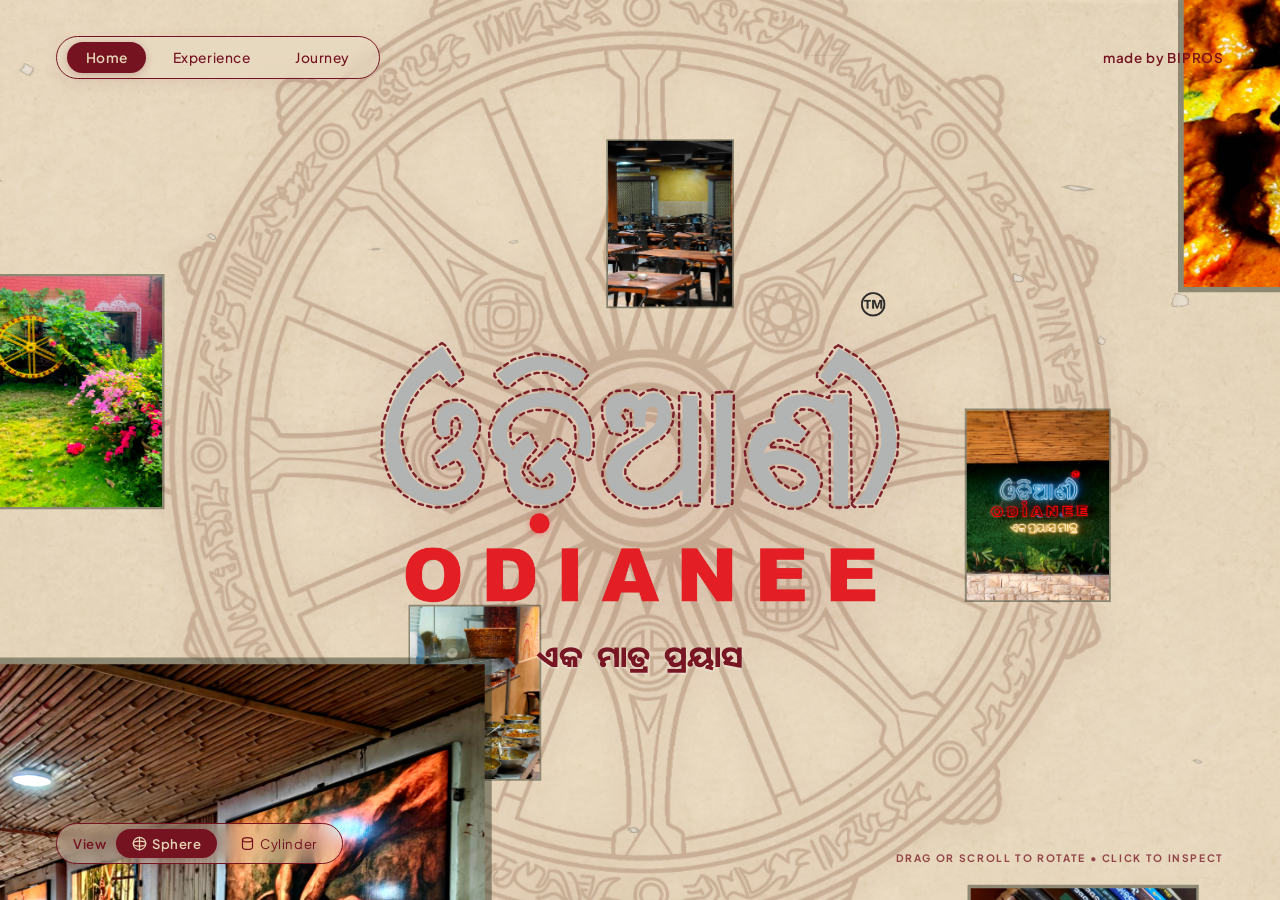
==== commit 1bda9567: "Redesign journey landing experience Reworked the process/gallery section into a cinematic 6-slide jo" ====
--- a/index.html
+++ b/index.html
@@ -23,7 +23,7 @@
       <nav class="main-nav">
         <a href="index.html" class="nav-link active" data-view="collection">Home</a>
         <a href="experience.html" class="nav-link" data-view="history">Experience</a>
-        <a href="gallery.html" class="nav-link" data-view="process">Gallery</a>
+        <a href="gallery.html" class="nav-link" data-view="process">Journey</a>
       </nav>
       <div class="header-credit">
         <a href="https://www.bipros.com/" target="_blank" rel="noopener noreferrer"><span>made by BIPROS</span></a>
@@ -217,102 +217,177 @@
       </article>
     </section>
 
-<section id="view-process" class="view-layer">
+    <section id="view-process" class="view-layer" aria-label="ODIANEE Journey">
       <div class="process-container">
         <div class="process-pin-wrapper">
-          <div class="process-main">
-
-<div class="process-text-col">
-              <h1 class="process-main-title">The Art of Making</h1>
-              <div class="dynamic-text-stage">
-                
-                <div class="dynamic-text-item active" data-step="0">
-                  <span class="dynamic-step-label">STEP 1</span>
-                  <h2 class="dynamic-step-title">The Paper and the Ground</h2>
-                  <p class="dynamic-step-desc">Most Pahari paintings were executed on wasli — a laminated sheet made by pasting several layers of paper together, then rubbing the surface smooth with a polished agate stone until it acquired a near-enamelled finish.</p>
-                </div>
-
-                <div class="dynamic-text-item" data-step="1">
-                  <span class="dynamic-step-label">STEP 2</span>
-                  <h2 class="dynamic-step-title">The Pigments</h2>
-                  <p class="dynamic-step-desc">The colours of Pahari painting were not bought from a shop. They were prepared: lapis lazuli from Afghanistan, vermilion from purified cinnabar, white from conch shell, and gold beaten to impossible thinness.</p>
-                </div>
-
-                <div class="dynamic-text-item" data-step="2">
-                  <span class="dynamic-step-label">STEP 3</span>
-                  <h2 class="dynamic-step-title">The Brushes</h2>
-                  <p class="dynamic-step-desc">The brushes of Pahari painting were made from the fine tail hairs of squirrels. The finest brushes contained as few as three or four hairs, capable of drawing a line finer than human hair.</p>
-                </div>
-
-                <div class="dynamic-text-item" data-step="3">
-                  <span class="dynamic-step-label">STEP 4</span>
-                  <h2 class="dynamic-step-title">The Drawing</h2>
-                  <p class="dynamic-step-desc">The painting began with a preliminary sketch in charcoal or light red, refined through master transfers, then outlined in permanent ink before color began.</p>
-                </div>
-
-                <div class="dynamic-text-item" data-step="4">
-                  <span class="dynamic-step-label">STEP 5</span>
-                  <h2 class="dynamic-step-title">The Colouring</h2>
-                  <p class="dynamic-step-desc">Colour was applied in delicate layers: flat washes first, then meticulous tonal modelling, followed by micro-strokes defining fabric textures and botanical life.</p>
-                </div>
-
-                <div class="dynamic-text-item" data-step="5">
-                  <span class="dynamic-step-label">STEP 6</span>
-                  <h2 class="dynamic-step-title">Gold and Final Details</h2>
-                  <p class="dynamic-step-desc">Pure gold was applied with fine gum medium for jewellery, halo outlines, and architecture, then burnished with agate stone to achieve a mirror-bright metal gleam.</p>
-                </div>
-
-                <div class="dynamic-text-item" data-step="6">
-                  <span class="dynamic-step-label">STEP 7</span>
-                  <h2 class="dynamic-step-title">The Artists and Their Lives</h2>
-                  <p class="dynamic-step-desc">Painting in the Pahari courts was a sacred hereditary profession. Master families passed secrets across generations, dedicated entirely to the perfection of emotional vision.</p>
-                </div>
-
-              </div>
-            </div>
-
-<div class="process-cards-col">
-              <div class="cards-stage">
-                
-                <div class="stack-card" style="z-index: 10;">
-                  <img src="assets/process/art-1.png" alt="The Paper and the Ground" class="stack-card-img" />
-                  <div class="stack-card-overlay"></div>
-                </div>
-
-                <div class="stack-card" style="z-index: 9;">
-                  <img src="assets/process/art-2.png" alt="The Pigments" class="stack-card-img" />
-                  <div class="stack-card-overlay"></div>
-                </div>
-
-                <div class="stack-card" style="z-index: 8;">
-                  <img src="assets/process/art-3.png" alt="The Brushes" class="stack-card-img" />
-                  <div class="stack-card-overlay"></div>
-                </div>
-
-                <div class="stack-card" style="z-index: 7;">
-                  <img src="assets/process/art-4.png" alt="The Drawing" class="stack-card-img" />
-                  <div class="stack-card-overlay"></div>
-                </div>
-
-                <div class="stack-card" style="z-index: 6;">
-                  <img src="assets/process/art-5.png" alt="The Colouring" class="stack-card-img" />
-                  <div class="stack-card-overlay"></div>
-                </div>
-
-                <div class="stack-card" style="z-index: 5;">
-                  <img src="assets/process/art-6.png" alt="Gold and Final Details" class="stack-card-img" />
-                  <div class="stack-card-overlay"></div>
-                </div>
-
-                <div class="stack-card" style="z-index: 4;">
-                  <img src="assets/process/art-7.png" alt="The Artists and Their Lives" class="stack-card-img" />
-                  <div class="stack-card-overlay"></div>
-                </div>
-
-              </div>
-            </div>
-
-          </div>
+
+          <!-- 16:9 Central Theater Box -->
+          <div class="journey-theatre-box" id="journey-box">
+            
+            <div class="theatre-corner top-left"></div>
+            <div class="theatre-corner top-right"></div>
+            <div class="theatre-corner bottom-left"></div>
+            <div class="theatre-corner bottom-right"></div>
+
+            <div class="theatre-watermark" aria-hidden="true">
+              <img src="assets/chakra-wheel.png" alt="" class="theatre-watermark-img" />
+            </div>
+
+            <div class="theatre-slides-stage">
+              <!-- 1st: We are Waiting -->
+              <div class="journey-slide active" data-slide="0">
+                <div class="slide-content-wrap">
+                  <div class="slide-ornament-line">
+                    <span class="line-wing"></span>
+                    <span class="ornament-diamond"></span>
+                    <span class="line-wing"></span>
+                  </div>
+                  <h1 class="journey-hero-heading">We are Waiting</h1>
+                  <div class="slide-ornament-line sub">
+                    <span class="line-wing"></span>
+                    <span class="ornament-diamond"></span>
+                    <span class="line-wing"></span>
+                  </div>
+                </div>
+              </div>
+
+              <!-- 2nd: For You -->
+              <div class="journey-slide" data-slide="1">
+                <div class="slide-content-wrap">
+                  <div class="slide-ornament-line">
+                    <span class="line-wing"></span>
+                    <span class="ornament-diamond"></span>
+                    <span class="line-wing"></span>
+                  </div>
+                  <h2 class="journey-hero-heading accent">For You</h2>
+                  <div class="slide-ornament-line sub">
+                    <span class="line-wing"></span>
+                    <span class="ornament-diamond"></span>
+                    <span class="line-wing"></span>
+                  </div>
+                </div>
+              </div>
+
+              <!-- 3rd: To Share food -->
+              <div class="journey-slide" data-slide="2">
+                <div class="slide-content-wrap">
+                  <div class="slide-ornament-line">
+                    <span class="line-wing"></span>
+                    <span class="ornament-diamond"></span>
+                    <span class="line-wing"></span>
+                  </div>
+                  <h2 class="journey-hero-heading">To Share food</h2>
+                  <div class="slide-ornament-line sub">
+                    <span class="line-wing"></span>
+                    <span class="ornament-diamond"></span>
+                    <span class="line-wing"></span>
+                  </div>
+                </div>
+              </div>
+
+              <!-- 4th: To Experience Dining At -->
+              <div class="journey-slide" data-slide="3">
+                <div class="slide-content-wrap">
+                  <div class="slide-ornament-line">
+                    <span class="line-wing"></span>
+                    <span class="ornament-diamond"></span>
+                    <span class="line-wing"></span>
+                  </div>
+                  <h2 class="journey-hero-heading">To Experience Dining At</h2>
+                  <div class="slide-ornament-line sub">
+                    <span class="line-wing"></span>
+                    <span class="ornament-diamond"></span>
+                    <span class="line-wing"></span>
+                  </div>
+                </div>
+              </div>
+
+              <!-- 5th: the Logo -->
+              <div class="journey-slide" data-slide="4">
+                <div class="slide-content-wrap logo-slide-content">
+                  <div class="journey-logo-stage">
+                    <div class="journey-logo-glow"></div>
+                    <img src="assets/logo.png" alt="ODIANEE Restaurant Logo" class="journey-brand-logo" />
+                  </div>
+                  <p class="journey-odia-motto">ଏକ ମାତ୍ର ପ୍ରୟାସ</p>
+                  <p class="journey-heritage-caption">Authentic Odia Culinary Heritage</p>
+                </div>
+              </div>
+
+              <!-- 6th: Contacts -->
+              <div class="journey-slide" data-slide="5">
+                <div class="slide-content-wrap contacts-slide-content">
+                  <div class="contacts-heading-group">
+                    <span class="contacts-eyebrow">Connect &bull; Reserve &bull; Arrive</span>
+                    <h2 class="contacts-headline">Visit Odianee</h2>
+                  </div>
+
+                  <div class="contacts-links-grid">
+                    <a href="https://www.google.com/search?q=ODIANEE+Restaurant+Panikoili" target="_blank" rel="noopener noreferrer" class="contact-hyperlink-card" id="home-journey-google-link">
+                      <div class="card-icon-wrap">
+                        <svg viewBox="0 0 24 24" width="22" height="22" fill="none" stroke="currentColor" stroke-width="2" stroke-linecap="round" stroke-linejoin="round">
+                          <circle cx="12" cy="12" r="10"></circle>
+                          <path d="M12 2a14.5 14.5 0 0 0 0 20 14.5 14.5 0 0 0 0-20"></path>
+                          <path d="M2 12h20"></path>
+                        </svg>
+                      </div>
+                      <div class="card-text-wrap">
+                        <span class="card-action-title">Google Page</span>
+                        <span class="card-action-meta">Reviews, photos &amp; menu</span>
+                      </div>
+                      <span class="card-arrow-icon" aria-hidden="true">&#x2197;</span>
+                    </a>
+
+                    <a href="https://maps.google.com/?cid=3003617073597699425" target="_blank" rel="noopener noreferrer" class="contact-hyperlink-card" id="home-journey-map-link">
+                      <div class="card-icon-wrap">
+                        <svg viewBox="0 0 24 24" width="22" height="22" fill="none" stroke="currentColor" stroke-width="2" stroke-linecap="round" stroke-linejoin="round">
+                          <path d="M20 10c0 6-8 12-8 12s-8-6-8-12a8 8 0 0 1 16 0Z"></path>
+                          <circle cx="12" cy="10" r="3"></circle>
+                        </svg>
+                      </div>
+                      <div class="card-text-wrap">
+                        <span class="card-action-title">Google Map</span>
+                        <span class="card-action-meta">NH-16, Panikoili, Jajpur</span>
+                      </div>
+                      <span class="card-arrow-icon" aria-hidden="true">&#x2197;</span>
+                    </a>
+
+                    <a href="mailto:contact@odianee.com" class="contact-hyperlink-card" id="home-journey-email-link">
+                      <div class="card-icon-wrap">
+                        <svg viewBox="0 0 24 24" width="22" height="22" fill="none" stroke="currentColor" stroke-width="2" stroke-linecap="round" stroke-linejoin="round">
+                          <rect width="20" height="16" x="2" y="4" rx="2"></rect>
+                          <path d="m22 7-8.97 5.7a1.94 1.94 0 0 1-2.06 0L2 7"></path>
+                        </svg>
+                      </div>
+                      <div class="card-text-wrap">
+                        <span class="card-action-title">Email</span>
+                        <span class="card-action-meta">contact@odianee.com</span>
+                      </div>
+                      <span class="card-arrow-icon" aria-hidden="true">&#x2197;</span>
+                    </a>
+                  </div>
+
+                  <div class="contacts-location-bar">
+                    <span class="loc-pin-text">Panikoili Toll Plaza, NH-16, Odisha</span>
+                    <span class="loc-sep">&bull;</span>
+                    <a href="tel:+919437078361" class="loc-phone-link">+91 94370 78361</a>
+                  </div>
+                </div>
+              </div>
+
+            </div>
+
+            <div class="theatre-nav-dots" aria-label="Journey navigation">
+              <button class="nav-dot active" data-goto="0" aria-label="Slide 1"></button>
+              <button class="nav-dot" data-goto="1" aria-label="Slide 2"></button>
+              <button class="nav-dot" data-goto="2" aria-label="Slide 3"></button>
+              <button class="nav-dot" data-goto="3" aria-label="Slide 4"></button>
+              <button class="nav-dot" data-goto="4" aria-label="Slide 5"></button>
+              <button class="nav-dot" data-goto="5" aria-label="Slide 6"></button>
+            </div>
+
+          </div>
+
         </div>
       </div>
     </section>
--- a/css/styles.css
+++ b/css/styles.css
@@ -1015,7 +1015,7 @@
 .process-container {
   position: relative;
   width: 100%;
-  min-height: 700vh; 
+  min-height: 650vh; 
 }
 
 .process-pin-wrapper {
@@ -1028,181 +1028,448 @@
   align-items: center;
   justify-content: center;
   overflow: hidden;
-}
-
-.process-main {
-  width: 90%;
+  padding: 1.25rem;
+}
+
+@media (min-width: 768px) {
+  .process-pin-wrapper {
+    padding: 2.5rem 3.5rem;
+  }
+}
+
+/* ============================================================
+   16:9 CENTRAL THEATRE BOX
+   ============================================================ */
+.journey-theatre-box {
+  position: relative;
+  width: min(88vw, 1100px);
+  aspect-ratio: 16 / 9;
+  max-height: 76vh;
+  max-width: calc(76vh * 16 / 9);
+  margin: auto;
+  border-radius: 14px;
+  overflow: hidden;
+  display: flex;
+  align-items: center;
+  justify-content: center;
+  box-shadow: 
+    0 24px 70px rgba(118, 19, 33, 0.22),
+    0 4px 20px rgba(0, 0, 0, 0.08),
+    0 0 0 1px rgba(184, 134, 11, 0.4),
+    inset 0 0 0 1px rgba(255, 255, 255, 0.65),
+    inset 0 0 60px rgba(253, 246, 237, 0.5);
+  background: radial-gradient(ellipse at 50% 45%, rgba(255, 253, 249, 0.98) 0%, rgba(246, 238, 226, 0.95) 100%);
+  backdrop-filter: blur(24px);
+  -webkit-backdrop-filter: blur(24px);
+  transform: scale(0.95);
+  transition: transform 0.35s cubic-bezier(0.16, 1, 0.3, 1), box-shadow 0.35s ease, border-radius 0.35s ease;
+  will-change: transform;
+}
+
+/* Heritage brass corner filigrees */
+.theatre-corner {
+  position: absolute;
+  width: 26px;
+  height: 26px;
+  pointer-events: none;
+  z-index: 15;
+  border-color: rgba(184, 134, 11, 0.6);
+  border-style: solid;
+}
+
+.theatre-corner.top-left {
+  top: 14px;
+  left: 14px;
+  border-width: 2px 0 0 2px;
+}
+
+.theatre-corner.top-right {
+  top: 14px;
+  right: 14px;
+  border-width: 2px 2px 0 0;
+}
+
+.theatre-corner.bottom-left {
+  bottom: 14px;
+  left: 14px;
+  border-width: 0 0 2px 2px;
+}
+
+.theatre-corner.bottom-right {
+  bottom: 14px;
+  right: 14px;
+  border-width: 0 2px 2px 0;
+}
+
+/* Ambient Sacred Chakra watermark */
+.theatre-watermark {
+  position: absolute;
+  inset: 0;
+  display: flex;
+  align-items: center;
+  justify-content: center;
+  pointer-events: none;
+  z-index: 1;
+  overflow: hidden;
+  opacity: 0.04;
+}
+
+.theatre-watermark-img {
+  width: min(720px, 92%);
+  height: auto;
+  aspect-ratio: 1 / 1;
+  animation: slowChakraSpin 180s linear infinite;
+}
+
+@keyframes slowChakraSpin {
+  from { transform: rotate(0deg); }
+  to { transform: rotate(360deg); }
+}
+
+/* Slides Stage */
+.theatre-slides-stage {
+  position: relative;
+  width: 100%;
   height: 100%;
-  display: flex;
-  flex-direction: column;
-  justify-content: center;
-  color: var(--primary);
-}
-
-@media (min-width: 768px) {
-  .process-main {
-    width: 82%;
-    flex-direction: row;
-    align-items: center;
-  }
-}
-
-.process-text-col {
-  width: 100%;
-  height: 48%;
-  display: flex;
-  flex-direction: column;
-  justify-content: center;
-  padding: 1.5rem 1rem;
-  position: relative;
-}
-
-@media (min-width: 768px) {
-  .process-text-col {
-    width: 50%;
-    height: 100%;
-    padding: 2rem 4rem;
-  }
-}
-
-.process-main-title {
-  font-family: var(--font-heading);
-  font-size: 2.2rem;
-  font-weight: 600;
-  margin-bottom: 1.5rem;
-  color: var(--primary);
-}
-
-@media (min-width: 768px) {
-  .process-main-title {
-    font-size: 3.4rem;
-    margin-bottom: 2rem;
-  }
-}
-
-.dynamic-text-stage {
-  position: relative;
-  height: 60%;
-  width: 100%;
-}
-
-.dynamic-text-item {
+  z-index: 5;
+  overflow: hidden;
+}
+
+.journey-slide {
   position: absolute;
-  top: 50%;
-  left: 0;
-  transform: translateY(-50%);
-  width: 100%;
-  display: flex;
-  flex-direction: column;
-  gap: 0.6rem;
-  padding-right: 1.5rem;
+  inset: 0;
+  width: 100%;
+  height: 100%;
+  display: flex;
+  align-items: center;
+  justify-content: center;
+  text-align: center;
+  padding: 1.5rem 1.8rem;
   opacity: 0;
   pointer-events: none;
-  transition: opacity 0.4s ease, transform 0.4s ease;
-}
-
-.dynamic-text-item.active {
+  transform: translate3d(0, 40px, 0) scale(0.96);
+  will-change: transform, opacity;
+}
+
+@media (min-width: 768px) {
+  .journey-slide {
+    padding: 2.5rem 3.5rem;
+  }
+}
+
+.journey-slide.active {
   opacity: 1;
   pointer-events: auto;
-  transform: translateY(-50%);
-}
-
-.dynamic-step-label {
-  font-family: var(--font-para);
+  transform: translate3d(0, 0, 0) scale(1);
+}
+
+.slide-content-wrap {
+  width: 100%;
+  max-width: 780px;
+  display: flex;
+  flex-direction: column;
+  align-items: center;
+  justify-content: center;
+  gap: 1.1rem;
+}
+
+/* Narrative Typography (No Numbers) */
+.journey-hero-heading {
+  font-family: var(--font-heading);
+  font-size: clamp(2.1rem, 4.8vw, 4.2rem);
+  font-weight: 500;
+  letter-spacing: 0.04em;
+  line-height: 1.18;
+  color: var(--primary);
+  margin: 0;
+  text-wrap: balance;
+  text-shadow: 0 2px 20px rgba(118, 19, 33, 0.08);
+}
+
+.journey-hero-heading.accent {
+  font-size: clamp(2.5rem, 5.8vw, 5rem);
+  letter-spacing: 0.06em;
+}
+
+/* Decorative filigree flourish lines */
+.slide-ornament-line {
+  display: flex;
+  align-items: center;
+  justify-content: center;
+  gap: 12px;
+  width: 100%;
+  max-width: 260px;
+  opacity: 0.7;
+}
+
+.line-wing {
+  height: 1px;
+  flex: 1;
+  background: linear-gradient(to right, transparent, rgba(184, 134, 11, 0.75), transparent);
+}
+
+.ornament-diamond {
+  width: 6px;
+  height: 6px;
+  background: #d4af37;
+  transform: rotate(45deg);
+  box-shadow: 0 0 8px rgba(212, 175, 55, 0.6);
+}
+
+/* 5th Slide: Logo Display */
+.logo-slide-content {
+  gap: 0.85rem;
+}
+
+.journey-logo-stage {
+  position: relative;
+  display: flex;
+  align-items: center;
+  justify-content: center;
+}
+
+.journey-logo-glow {
+  position: absolute;
+  width: 220px;
+  height: 140px;
+  background: radial-gradient(ellipse at center, rgba(227, 30, 36, 0.24) 0%, rgba(212, 175, 55, 0.16) 50%, transparent 75%);
+  filter: blur(28px);
+  pointer-events: none;
+  animation: logoPulse 4s ease-in-out infinite alternate;
+}
+
+@keyframes logoPulse {
+  0% { transform: scale(0.9); opacity: 0.6; }
+  100% { transform: scale(1.18); opacity: 1; }
+}
+
+.journey-brand-logo {
+  position: relative;
+  z-index: 2;
+  width: clamp(210px, 30vw, 340px);
+  height: auto;
+  display: block;
+  filter: drop-shadow(0 8px 24px rgba(118, 19, 33, 0.18));
+}
+
+.journey-odia-motto {
+  font-family: var(--font-odia);
+  font-size: clamp(1.2rem, 2.2vw, 1.7rem);
+  font-weight: 700;
+  letter-spacing: 0.08em;
+  color: #dd1d25;
+  margin: 0;
+}
+
+.journey-heritage-caption {
+  font-family: var(--font-para);
+  font-size: clamp(0.72rem, 1.1vw, 0.92rem);
+  font-weight: 600;
+  letter-spacing: 0.22em;
+  text-transform: uppercase;
+  color: var(--primary);
+  opacity: 0.85;
+}
+
+/* 6th Slide: Contacts Display with Hyperlinks */
+.contacts-slide-content {
+  gap: 1.1rem;
+  max-width: 820px;
+}
+
+.contacts-header-wrap {
+  display: flex;
+  flex-direction: column;
+  align-items: center;
+  gap: 0.25rem;
+}
+
+.contacts-eyebrow {
+  font-family: var(--font-para);
+  font-size: clamp(0.64rem, 0.9vw, 0.74rem);
+  font-weight: 700;
+  letter-spacing: 0.24em;
+  text-transform: uppercase;
+  color: #b8860b;
+}
+
+.contacts-headline {
+  font-family: var(--font-heading);
+  font-size: clamp(1.6rem, 3.4vw, 2.7rem);
+  font-weight: 600;
+  letter-spacing: 0.03em;
+  color: var(--primary);
+  margin: 0;
+}
+
+.contacts-links-grid {
+  display: grid;
+  grid-template-columns: 1fr;
+  gap: 0.75rem;
+  width: 100%;
+  max-width: 740px;
+}
+
+@media (min-width: 600px) {
+  .contacts-links-grid {
+    grid-template-columns: repeat(3, 1fr);
+    gap: 0.9rem;
+  }
+}
+
+.contact-hyperlink-card {
+  position: relative;
+  display: flex;
+  align-items: center;
+  gap: 0.75rem;
+  padding: 0.85rem 1rem;
+  border-radius: 10px;
+  background: rgba(255, 255, 255, 0.82);
+  border: 1px solid rgba(184, 134, 11, 0.35);
+  box-shadow: 0 4px 18px rgba(118, 19, 33, 0.08);
+  text-decoration: none;
+  color: var(--primary);
+  transition: all 0.28s cubic-bezier(0.16, 1, 0.3, 1);
+  overflow: hidden;
+  cursor: pointer;
+}
+
+.contact-hyperlink-card:hover {
+  transform: translateY(-3px);
+  background: #ffffff;
+  border-color: rgba(184, 134, 11, 0.8);
+  box-shadow: 0 10px 28px rgba(118, 19, 33, 0.16), 0 0 16px rgba(212, 175, 55, 0.22);
+}
+
+.contact-hyperlink-card:active {
+  transform: translateY(0);
+}
+
+.card-icon-wrap {
+  display: flex;
+  align-items: center;
+  justify-content: center;
+  width: 36px;
+  height: 36px;
+  border-radius: 8px;
+  background: rgba(118, 19, 33, 0.08);
+  color: var(--primary);
+  flex-shrink: 0;
+  transition: all 0.25s ease;
+}
+
+.contact-hyperlink-card:hover .card-icon-wrap {
+  background: var(--primary);
+  color: #fff;
+}
+
+.card-text-wrap {
+  display: flex;
+  flex-direction: column;
+  align-items: flex-start;
+  text-align: left;
+  flex: 1;
+  min-width: 0;
+}
+
+.card-action-title {
+  font-family: var(--font-heading);
+  font-size: 1.02rem;
+  font-weight: 600;
+  color: var(--primary);
+  line-height: 1.2;
+}
+
+.card-action-meta {
+  font-family: var(--font-para);
+  font-size: 0.65rem;
+  font-weight: 500;
+  color: #555;
+  white-space: nowrap;
+  overflow: hidden;
+  text-overflow: ellipsis;
+  max-width: 100%;
+}
+
+.card-arrow-icon {
   font-size: 0.95rem;
-  font-weight: 600;
-  letter-spacing: 0.2em;
-  color: var(--primary);
-}
-
-@media (min-width: 768px) {
-  .dynamic-step-label {
-    font-size: 1.15rem;
-  }
-}
-
-.dynamic-step-title {
-  font-family: var(--font-heading);
-  font-size: 1.5rem;
-  font-weight: 600;
-  line-height: 1.15;
-  letter-spacing: -0.01em;
-  color: var(--primary);
-}
-
-@media (min-width: 768px) {
-  .dynamic-step-title {
-    font-size: 2.1rem;
-  }
-}
-
-.dynamic-step-desc {
-  font-family: var(--font-para);
-  font-size: 0.92rem;
-  font-weight: 400;
-  line-height: 1.6;
-  color: #22281b;
-  text-wrap: balance;
-  opacity: 0.95;
-}
-
-@media (min-width: 768px) {
-  .dynamic-step-desc {
-    font-size: 1.05rem;
-  }
-}
-
-.process-cards-col {
-  width: 100%;
-  height: 48%;
-  display: flex;
-  align-items: center;
-  justify-content: center;
-  padding: 1rem;
-}
-
-@media (min-width: 768px) {
-  .process-cards-col {
-    width: 50%;
-    height: 100%;
-    padding: 3rem;
-  }
-}
-
-.cards-stage {
-  position: relative;
-  width: 100%;
-  max-width: 440px;
-  height: 90%;
-  max-height: 68vh;
-  border-radius: 8px;
-  overflow: hidden;
-  box-shadow: 0 20px 48px rgba(118, 19, 33, 0.22);
-}
-
-.stack-card {
+  color: #b8860b;
+  opacity: 0.6;
+  transition: transform 0.25s ease, opacity 0.25s ease;
+}
+
+.contact-hyperlink-card:hover .card-arrow-icon {
+  opacity: 1;
+  transform: translate(2px, -2px);
+}
+
+.contacts-location-bar {
+  display: flex;
+  align-items: center;
+  justify-content: center;
+  flex-wrap: wrap;
+  gap: 0.5rem;
+  font-family: var(--font-para);
+  font-size: 0.74rem;
+  font-weight: 500;
+  color: #444;
+  margin-top: 0.2rem;
+}
+
+.loc-sep {
+  color: #b8860b;
+}
+
+.loc-phone-link {
+  color: var(--primary);
+  font-weight: 700;
+  text-decoration: none;
+  transition: color 0.2s ease;
+}
+
+.loc-phone-link:hover {
+  color: #dd1d25;
+  text-decoration: underline;
+}
+
+/* Nav Step Dots */
+.theatre-nav-dots {
   position: absolute;
-  inset: 0;
-  width: 100%;
-  height: 100%;
-  overflow: hidden;
-  will-change: transform;
-}
-
-.stack-card-img {
-  position: relative;
-  width: 100%;
-  height: 100%;
-  object-fit: cover;
-  pointer-events: none;
-  transform-origin: center;
-}
-
-.stack-card-overlay {
-  position: absolute;
-  inset: 0;
-  background: linear-gradient(to top, rgba(0,0,0,0.45) 0%, rgba(0,0,0,0) 40%, rgba(0,0,0,0) 100%);
-  pointer-events: none;
+  bottom: 12px;
+  left: 50%;
+  transform: translateX(-50%);
+  display: flex;
+  align-items: center;
+  gap: 7px;
+  z-index: 20;
+  padding: 4px 10px;
+  background: rgba(255, 255, 255, 0.65);
+  border-radius: 20px;
+  backdrop-filter: blur(8px);
+  border: 1px solid rgba(184, 134, 11, 0.25);
+}
+
+.nav-dot {
+  width: 7px;
+  height: 7px;
+  border-radius: 50%;
+  border: none;
+  background: rgba(118, 19, 33, 0.25);
+  cursor: pointer;
+  padding: 0;
+  transition: all 0.3s cubic-bezier(0.16, 1, 0.3, 1);
+}
+
+.nav-dot:hover {
+  background: rgba(118, 19, 33, 0.6);
+  transform: scale(1.2);
+}
+
+.nav-dot.active {
+  width: 22px;
+  border-radius: 10px;
+  background: var(--primary);
+  box-shadow: 0 0 8px rgba(118, 19, 33, 0.4);
 }
 
 .transition-curtain {
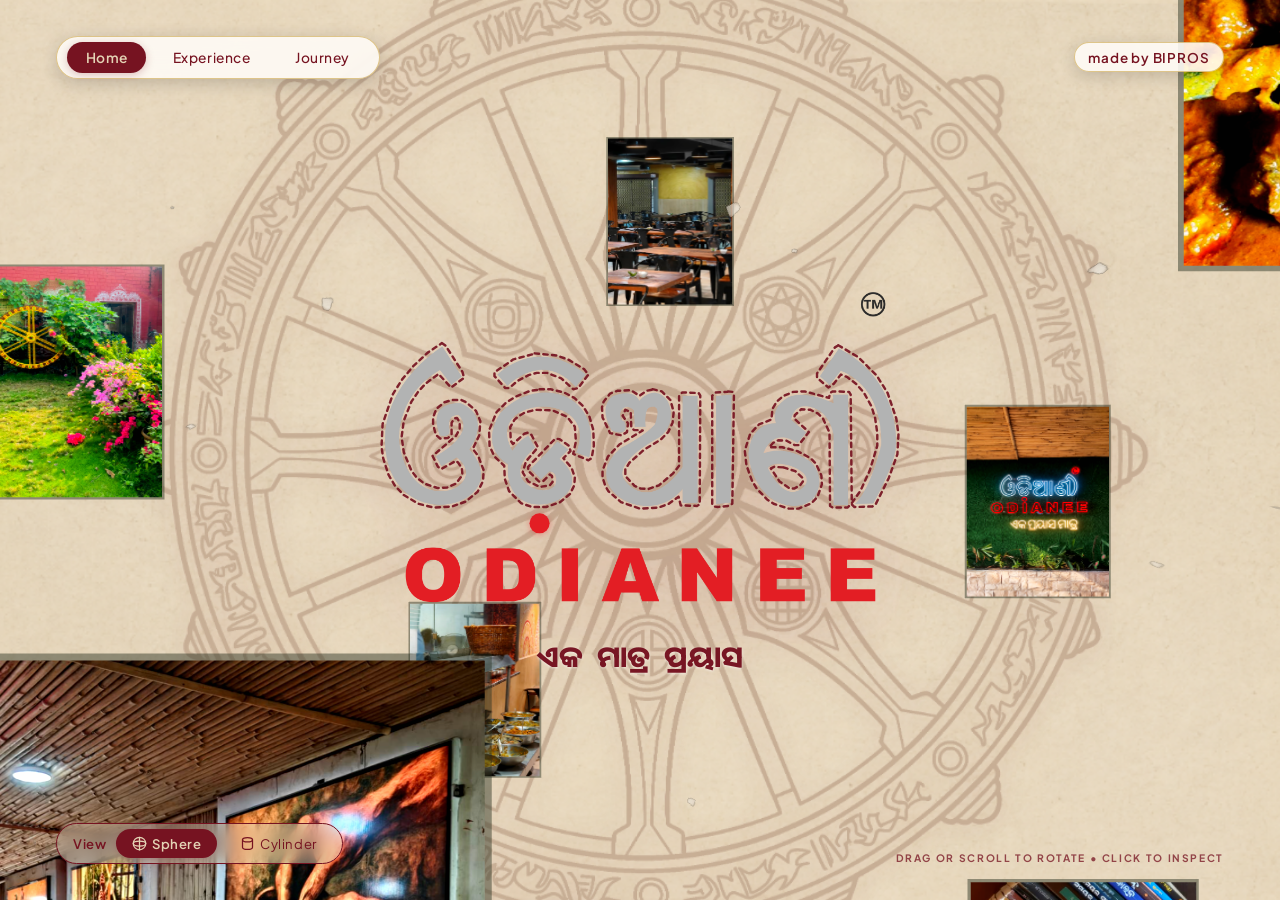
==== commit e8ed5cd0: "Add leaf-pattern background and glass styling Adds a botanical leaf background asset and a reusable " ====
--- a/index.html
+++ b/index.html
@@ -95,6 +95,9 @@
     </main>
 
 <section id="view-history" class="view-layer">
+      <!-- Leaf pattern background layer just above background image -->
+      <div class="leaf-bg-layer" aria-hidden="true"></div>
+
       <div id="history-progress" class="history-progress"></div>
 
       <article class="scroll-section">
@@ -218,6 +221,9 @@
     </section>
 
     <section id="view-process" class="view-layer" aria-label="ODIANEE Journey">
+      <!-- Leaf pattern background layer just above background image -->
+      <div class="leaf-bg-layer" aria-hidden="true"></div>
+
       <div class="process-container">
         <div class="process-pin-wrapper">
 
--- a/css/styles.css
+++ b/css/styles.css
@@ -66,6 +66,26 @@
   pointer-events: none;
 }
 
+/* ============================================================
+   BOTANICAL LEAF PATTERN BACKGROUND (Experience & Journey)
+   Placed just above the background image (z-index: -10)
+   with all page elements overlapping this along with the background.
+   ============================================================ */
+.leaf-bg-layer {
+  position: fixed;
+  inset: 0;
+  width: 100vw;
+  height: 100vh;
+  background-image: url('../assets/leaf-pattern.jpg');
+  background-size: cover;
+  background-position: center;
+  background-repeat: no-repeat;
+  z-index: 0;
+  pointer-events: none;
+  opacity: 0.88;
+  transition: opacity 0.4s ease;
+}
+
 .view-layer {
   position: absolute;
   inset: 0;
@@ -113,12 +133,12 @@
   gap: 0.35rem;
   padding: 0.28rem 0.5rem;
   border-radius: 9999px;
-  background: rgba(232, 220, 197, 0.4);
-  backdrop-filter: blur(8px);
-  -webkit-backdrop-filter: blur(8px);
-  border: 1px solid var(--primary);
-  color: var(--primary);
-  box-shadow: 0 4px 16px rgba(118, 19, 33, 0.08);
+  background: rgba(255, 252, 247, 0.88);
+  backdrop-filter: blur(12px);
+  -webkit-backdrop-filter: blur(12px);
+  border: 1px solid rgba(184, 134, 11, 0.45);
+  color: var(--primary);
+  box-shadow: 0 4px 18px rgba(0, 0, 0, 0.18);
 }
 
 @media (min-width: 768px) {
@@ -185,11 +205,18 @@
   color: var(--primary);
   text-decoration: none;
   cursor: pointer;
-  transition: opacity 0.2s ease;
+  background: rgba(255, 252, 247, 0.88);
+  padding: 0.35rem 0.85rem;
+  border-radius: 9999px;
+  border: 1px solid rgba(184, 134, 11, 0.45);
+  box-shadow: 0 4px 16px rgba(0, 0, 0, 0.16);
+  transition: all 0.25s ease;
 }
 
 .header-credit a:hover {
-  opacity: 0.75;
+  background: #ffffff;
+  border-color: rgba(184, 134, 11, 0.8);
+  box-shadow: 0 6px 20px rgba(0, 0, 0, 0.22);
 }
 
 #view-collection {
@@ -726,6 +753,7 @@
   justify-content: center;
   padding: 2rem 1.5rem;
   position: relative;
+  z-index: 2;
   contain: layout style paint;
 }
 
@@ -756,6 +784,21 @@
 
 .section-content {
   width: 100%;
+  position: relative;
+  z-index: 2;
+  background: rgba(255, 252, 247, 0.9);
+  backdrop-filter: blur(16px);
+  -webkit-backdrop-filter: blur(16px);
+  border: 1px solid rgba(184, 134, 11, 0.38);
+  border-radius: 14px;
+  padding: 2.2rem 2.5rem;
+  box-shadow: 0 16px 45px rgba(0, 0, 0, 0.26), 0 0 20px rgba(212, 175, 55, 0.08);
+}
+
+@media (max-width: 767px) {
+  .section-content {
+    padding: 1.4rem 1.6rem;
+  }
 }
 
 @media (min-width: 768px) {
@@ -1016,6 +1059,7 @@
   position: relative;
   width: 100%;
   min-height: 650vh; 
+  z-index: 2;
 }
 
 .process-pin-wrapper {
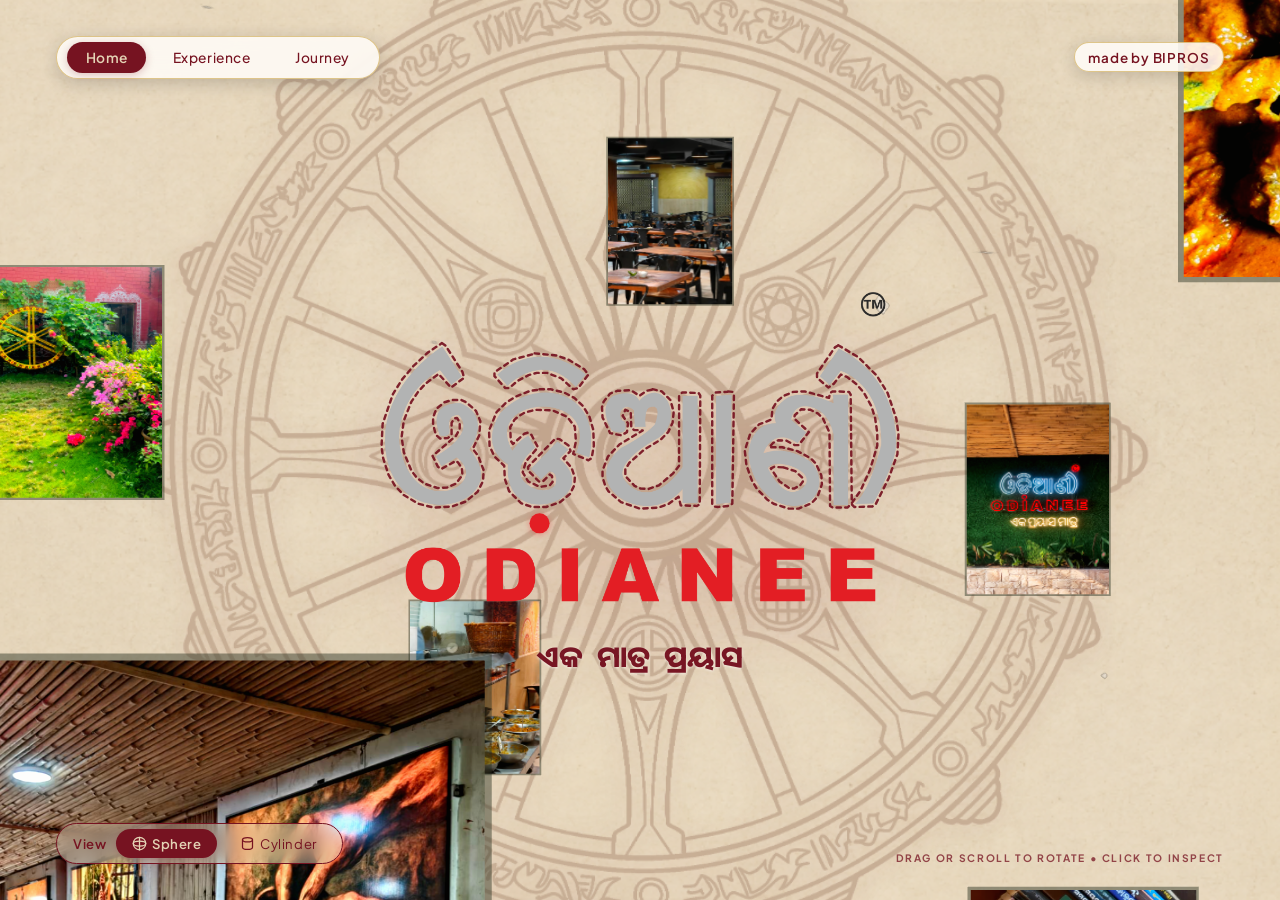
==== commit 1271f812: "Fix leaf background layering across pages Add a fixed botanical leaf overlay and ensure it sits abov" ====
--- a/index.html
+++ b/index.html
@@ -10,7 +10,7 @@
 <link rel="preconnect" href="https://fonts.googleapis.com" />
   <link href="https://fonts.googleapis.com/css2?family=Federo&family=Noto+Sans+Oriya:wght@400;500;600;700;800;900&family=Plus+Jakarta+Sans:wght@300;400;500;600;700;800&display=swap" rel="stylesheet" />
 
-<link rel="stylesheet" href="css/styles.css" />
+<link rel="stylesheet" href="css/styles.css?v=leaves_2" />
 
 <script src="assets/libs/three.min.js"></script>
   <script src="assets/libs/gsap.min.js"></script>
@@ -96,7 +96,7 @@
 
 <section id="view-history" class="view-layer">
       <!-- Leaf pattern background layer just above background image -->
-      <div class="leaf-bg-layer" aria-hidden="true"></div>
+      <div class="leaf-bg-layer" aria-hidden="true" style="position: fixed; inset: 0; width: 100vw; height: 100vh; background-image: url('assets/leaf-pattern.jpg'); background-size: cover; background-position: center; background-repeat: no-repeat; z-index: 1; pointer-events: none; opacity: 0.92;"></div>
 
       <div id="history-progress" class="history-progress"></div>
 
@@ -222,7 +222,7 @@
 
     <section id="view-process" class="view-layer" aria-label="ODIANEE Journey">
       <!-- Leaf pattern background layer just above background image -->
-      <div class="leaf-bg-layer" aria-hidden="true"></div>
+      <div class="leaf-bg-layer" aria-hidden="true" style="position: fixed; inset: 0; width: 100vw; height: 100vh; background-image: url('assets/leaf-pattern.jpg'); background-size: cover; background-position: center; background-repeat: no-repeat; z-index: 1; pointer-events: none; opacity: 0.92;"></div>
 
       <div class="process-container">
         <div class="process-pin-wrapper">
--- a/css/styles.css
+++ b/css/styles.css
@@ -72,18 +72,36 @@
    with all page elements overlapping this along with the background.
    ============================================================ */
 .leaf-bg-layer {
-  position: fixed;
-  inset: 0;
-  width: 100vw;
-  height: 100vh;
-  background-image: url('../assets/leaf-pattern.jpg');
-  background-size: cover;
-  background-position: center;
-  background-repeat: no-repeat;
-  z-index: 0;
-  pointer-events: none;
-  opacity: 0.88;
-  transition: opacity 0.4s ease;
+  position: fixed !important;
+  inset: 0 !important;
+  top: 0 !important;
+  left: 0 !important;
+  width: 100vw !important;
+  height: 100vh !important;
+  background-image: url('../assets/leaf-pattern.jpg') !important;
+  background-size: cover !important;
+  background-position: center !important;
+  background-repeat: no-repeat !important;
+  z-index: 1 !important;
+  pointer-events: none !important;
+  opacity: 0.92 !important;
+  display: block !important;
+}
+
+body.page-experience,
+body.page-journey {
+  background-color: #0e0c0a !important;
+  background-image: url('../assets/leaf-pattern.jpg'), url('../assets/primary-bg.png') !important;
+  background-size: cover, cover !important;
+  background-position: center, center !important;
+  background-repeat: no-repeat, no-repeat !important;
+  background-attachment: fixed, fixed !important;
+}
+
+body.page-experience #app,
+body.page-journey #app {
+  position: relative;
+  z-index: 5;
 }
 
 .view-layer {
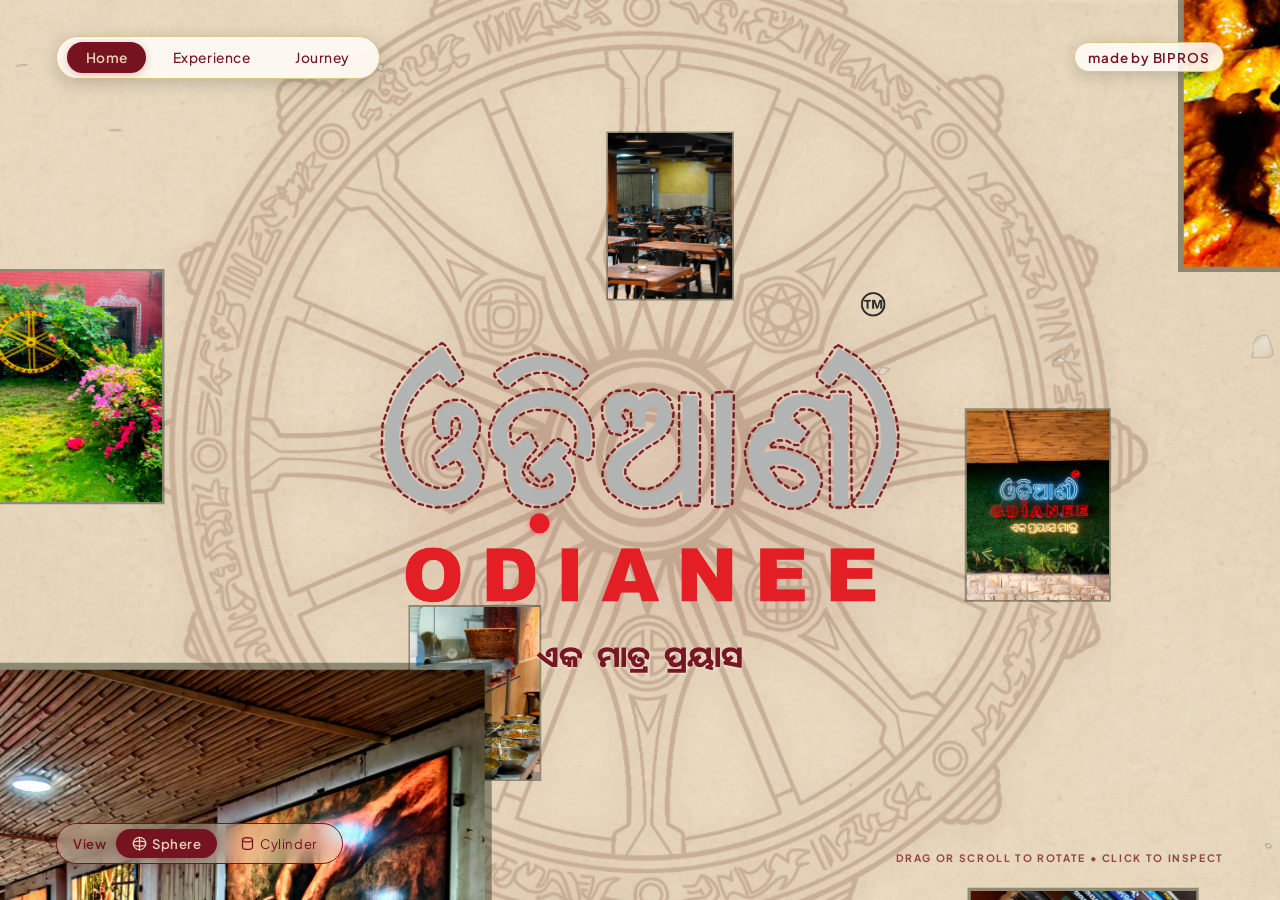
==== commit a1598828: "Refine leaf background and UI styling Add leaf background asset and test images; update css/styles.c" ====
--- a/index.html
+++ b/index.html
@@ -96,7 +96,7 @@
 
 <section id="view-history" class="view-layer">
       <!-- Leaf pattern background layer just above background image -->
-      <div class="leaf-bg-layer" aria-hidden="true" style="position: fixed; inset: 0; width: 100vw; height: 100vh; background-image: url('assets/leaf-pattern.jpg'); background-size: cover; background-position: center; background-repeat: no-repeat; z-index: 1; pointer-events: none; opacity: 0.92;"></div>
+      <div class="leaf-bg-layer" aria-hidden="true" style="position: fixed; inset: 0; width: 100vw; height: 100vh; background-image: url('assets/leaf-pattern.png'); background-size: cover; background-position: center; background-repeat: no-repeat; z-index: -5; pointer-events: none; opacity: 0.82; mix-blend-mode: multiply;"></div>
 
       <div id="history-progress" class="history-progress"></div>
 
@@ -222,7 +222,7 @@
 
     <section id="view-process" class="view-layer" aria-label="ODIANEE Journey">
       <!-- Leaf pattern background layer just above background image -->
-      <div class="leaf-bg-layer" aria-hidden="true" style="position: fixed; inset: 0; width: 100vw; height: 100vh; background-image: url('assets/leaf-pattern.jpg'); background-size: cover; background-position: center; background-repeat: no-repeat; z-index: 1; pointer-events: none; opacity: 0.92;"></div>
+      <div class="leaf-bg-layer" aria-hidden="true" style="position: fixed; inset: 0; width: 100vw; height: 100vh; background-image: url('assets/leaf-pattern.png'); background-size: cover; background-position: center; background-repeat: no-repeat; z-index: -5; pointer-events: none; opacity: 0.82; mix-blend-mode: multiply;"></div>
 
       <div class="process-container">
         <div class="process-pin-wrapper">
--- a/css/styles.css
+++ b/css/styles.css
@@ -69,7 +69,7 @@
 /* ============================================================
    BOTANICAL LEAF PATTERN BACKGROUND (Experience & Journey)
    Placed just above the background image (z-index: -10)
-   with all page elements overlapping this along with the background.
+   Blends seamlessly with the parchment background as a transparent layer
    ============================================================ */
 .leaf-bg-layer {
   position: fixed !important;
@@ -78,30 +78,31 @@
   left: 0 !important;
   width: 100vw !important;
   height: 100vh !important;
-  background-image: url('../assets/leaf-pattern.jpg') !important;
+  background-image: url('../assets/leaf-pattern.png') !important;
   background-size: cover !important;
   background-position: center !important;
   background-repeat: no-repeat !important;
-  z-index: 1 !important;
+  z-index: -5 !important;
   pointer-events: none !important;
-  opacity: 0.92 !important;
+  opacity: 0.82 !important;
+  mix-blend-mode: multiply !important;
   display: block !important;
 }
 
 body.page-experience,
 body.page-journey {
-  background-color: #0e0c0a !important;
-  background-image: url('../assets/leaf-pattern.jpg'), url('../assets/primary-bg.png') !important;
-  background-size: cover, cover !important;
-  background-position: center, center !important;
-  background-repeat: no-repeat, no-repeat !important;
-  background-attachment: fixed, fixed !important;
+  background-color: #e6d8bd !important;
+  background-image: url('../assets/primary-bg.png') !important;
+  background-size: cover !important;
+  background-position: center !important;
+  background-repeat: no-repeat !important;
+  background-attachment: fixed !important;
 }
 
 body.page-experience #app,
 body.page-journey #app {
   position: relative;
-  z-index: 5;
+  z-index: 1;
 }
 
 .view-layer {
@@ -804,13 +805,13 @@
   width: 100%;
   position: relative;
   z-index: 2;
-  background: rgba(255, 252, 247, 0.9);
-  backdrop-filter: blur(16px);
-  -webkit-backdrop-filter: blur(16px);
-  border: 1px solid rgba(184, 134, 11, 0.38);
+  background: rgba(255, 252, 247, 0.45);
+  backdrop-filter: blur(6px);
+  -webkit-backdrop-filter: blur(6px);
+  border: 1px solid rgba(184, 134, 11, 0.25);
   border-radius: 14px;
-  padding: 2.2rem 2.5rem;
-  box-shadow: 0 16px 45px rgba(0, 0, 0, 0.26), 0 0 20px rgba(212, 175, 55, 0.08);
+  padding: 2rem 2.4rem;
+  box-shadow: 0 10px 30px rgba(118, 19, 33, 0.08);
 }
 
 @media (max-width: 767px) {
